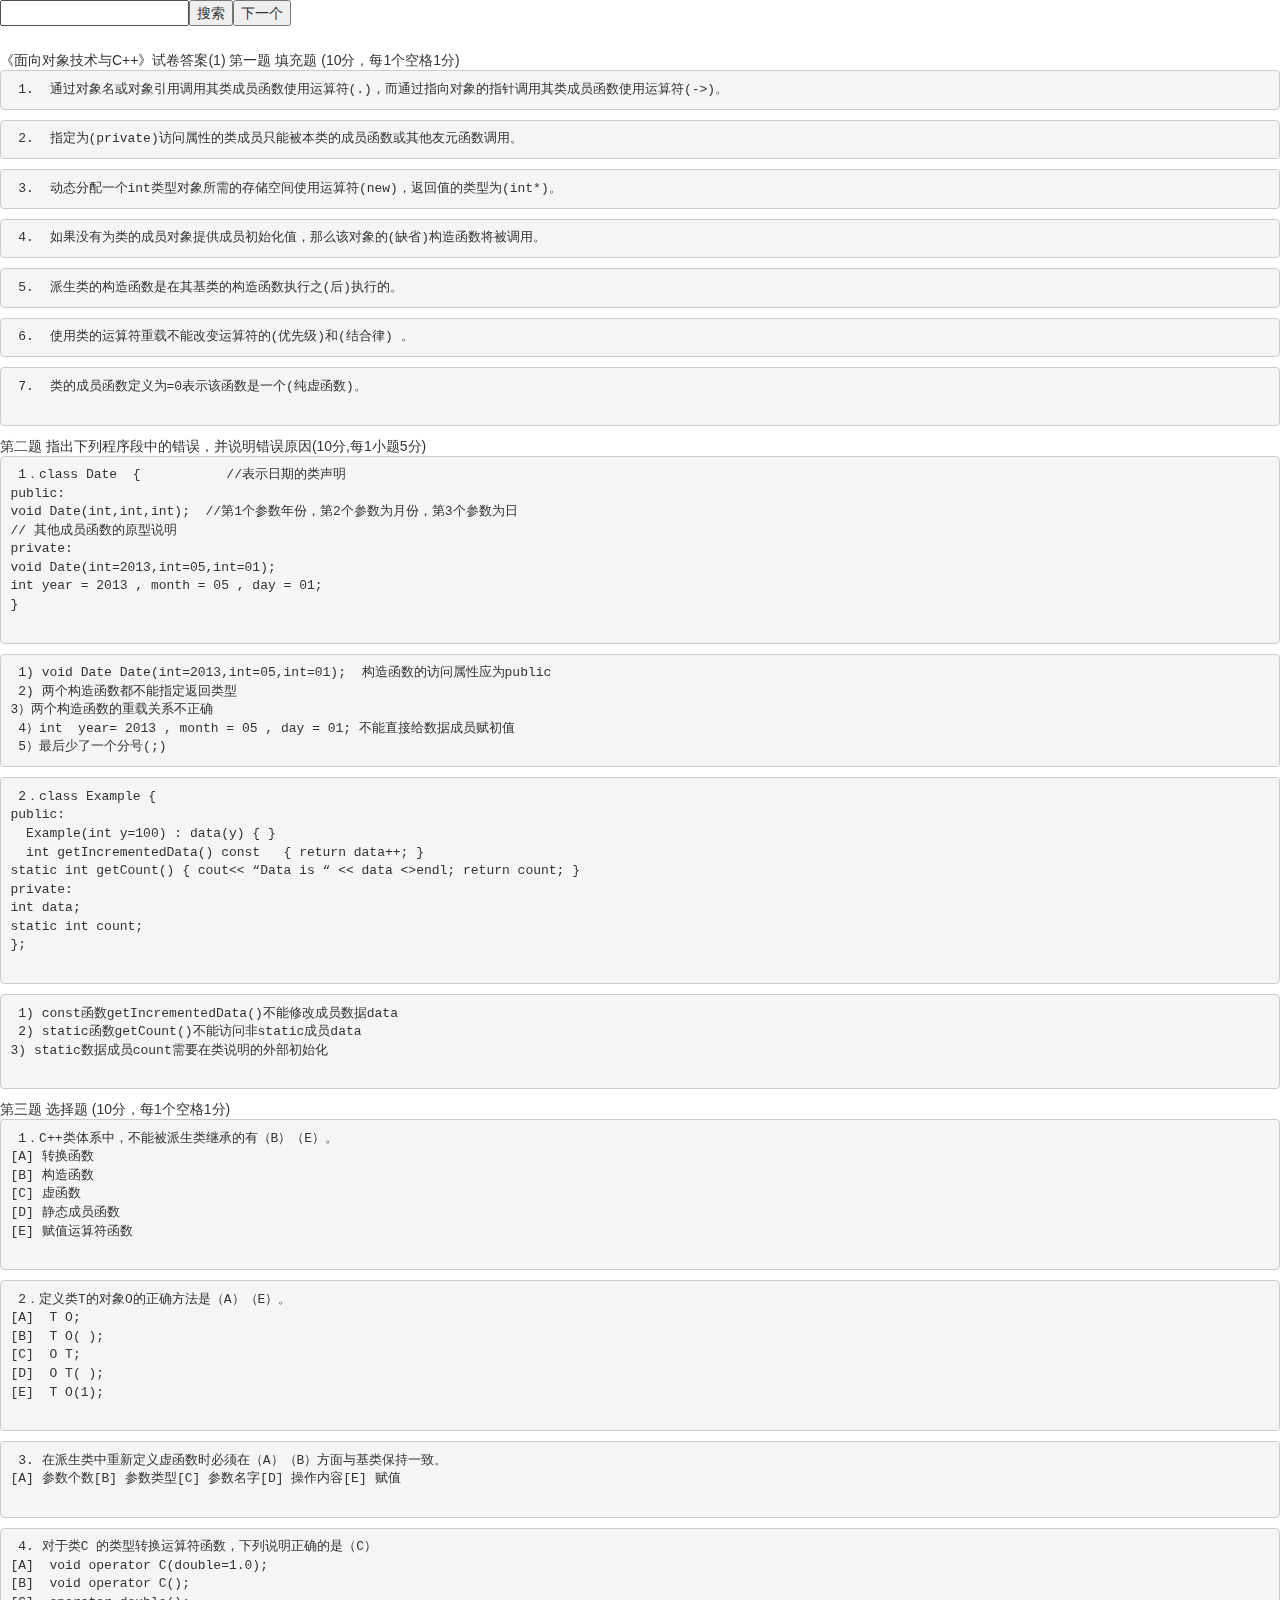
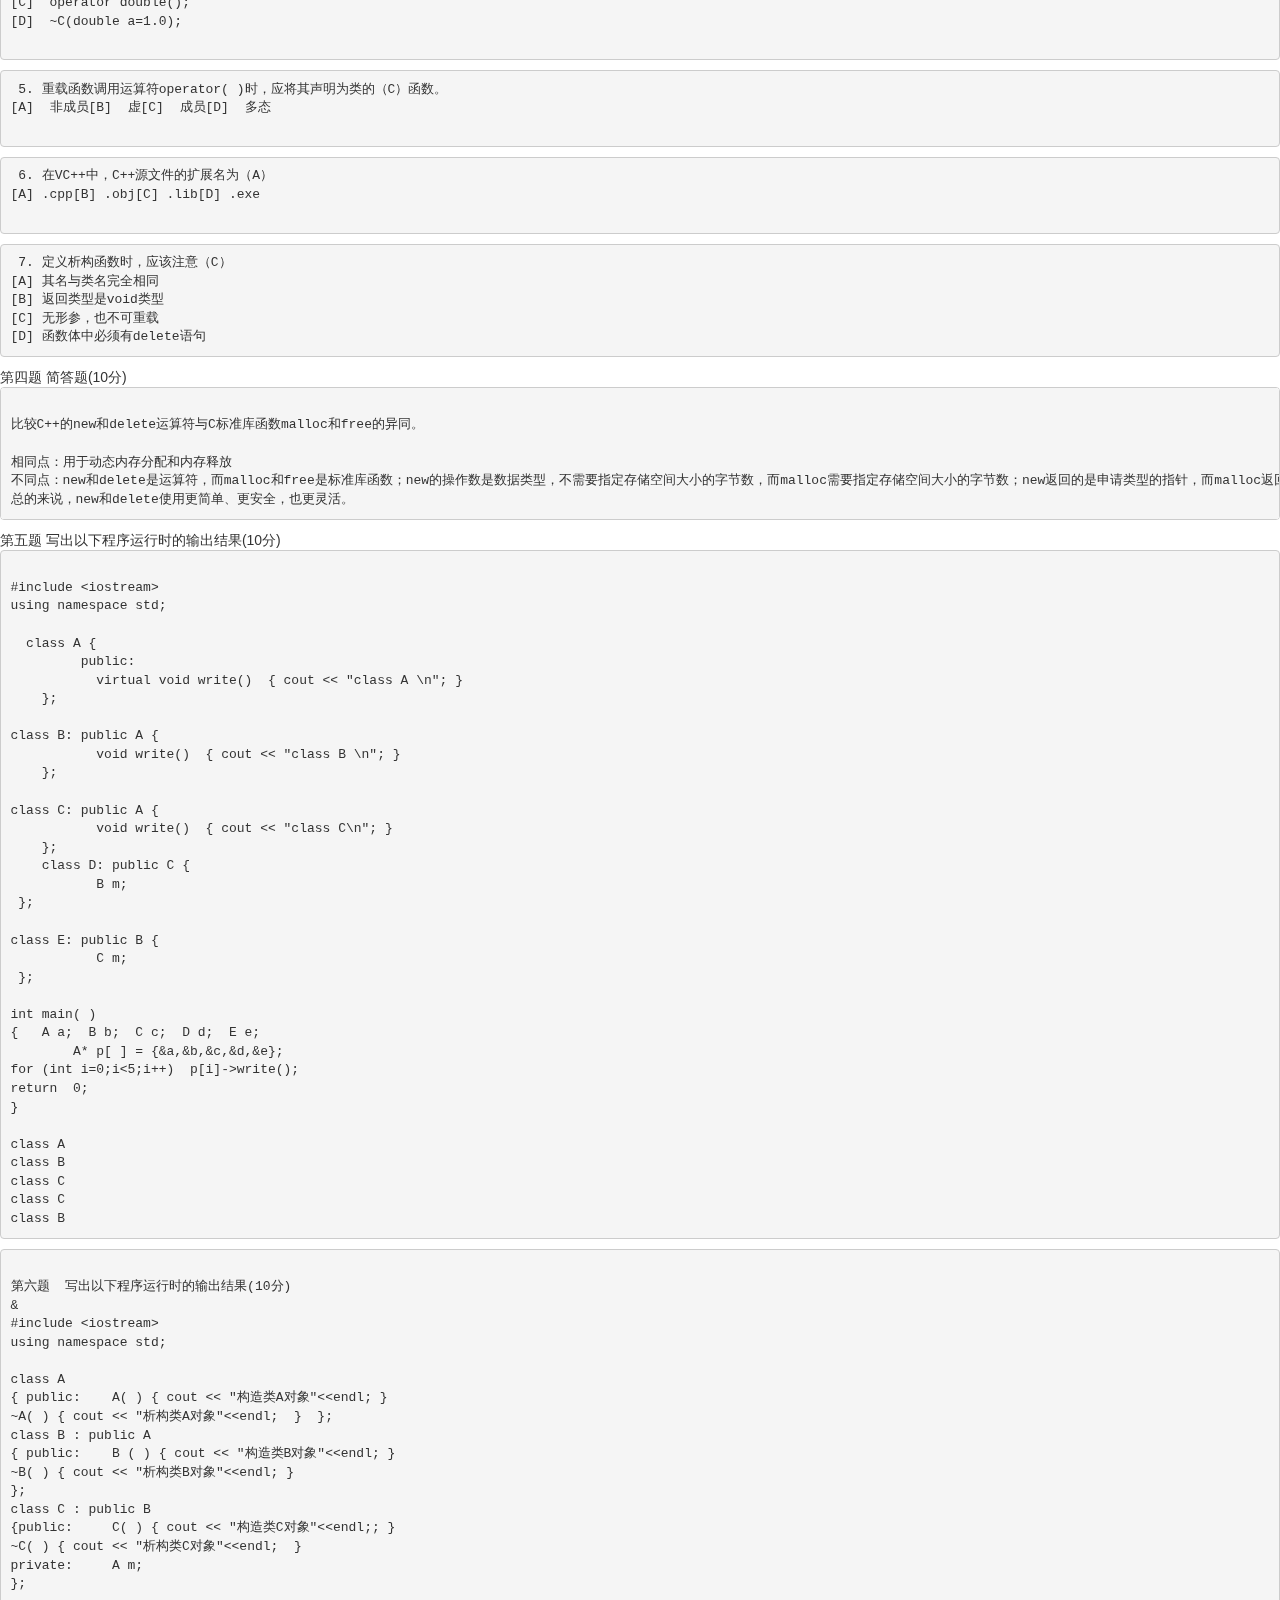
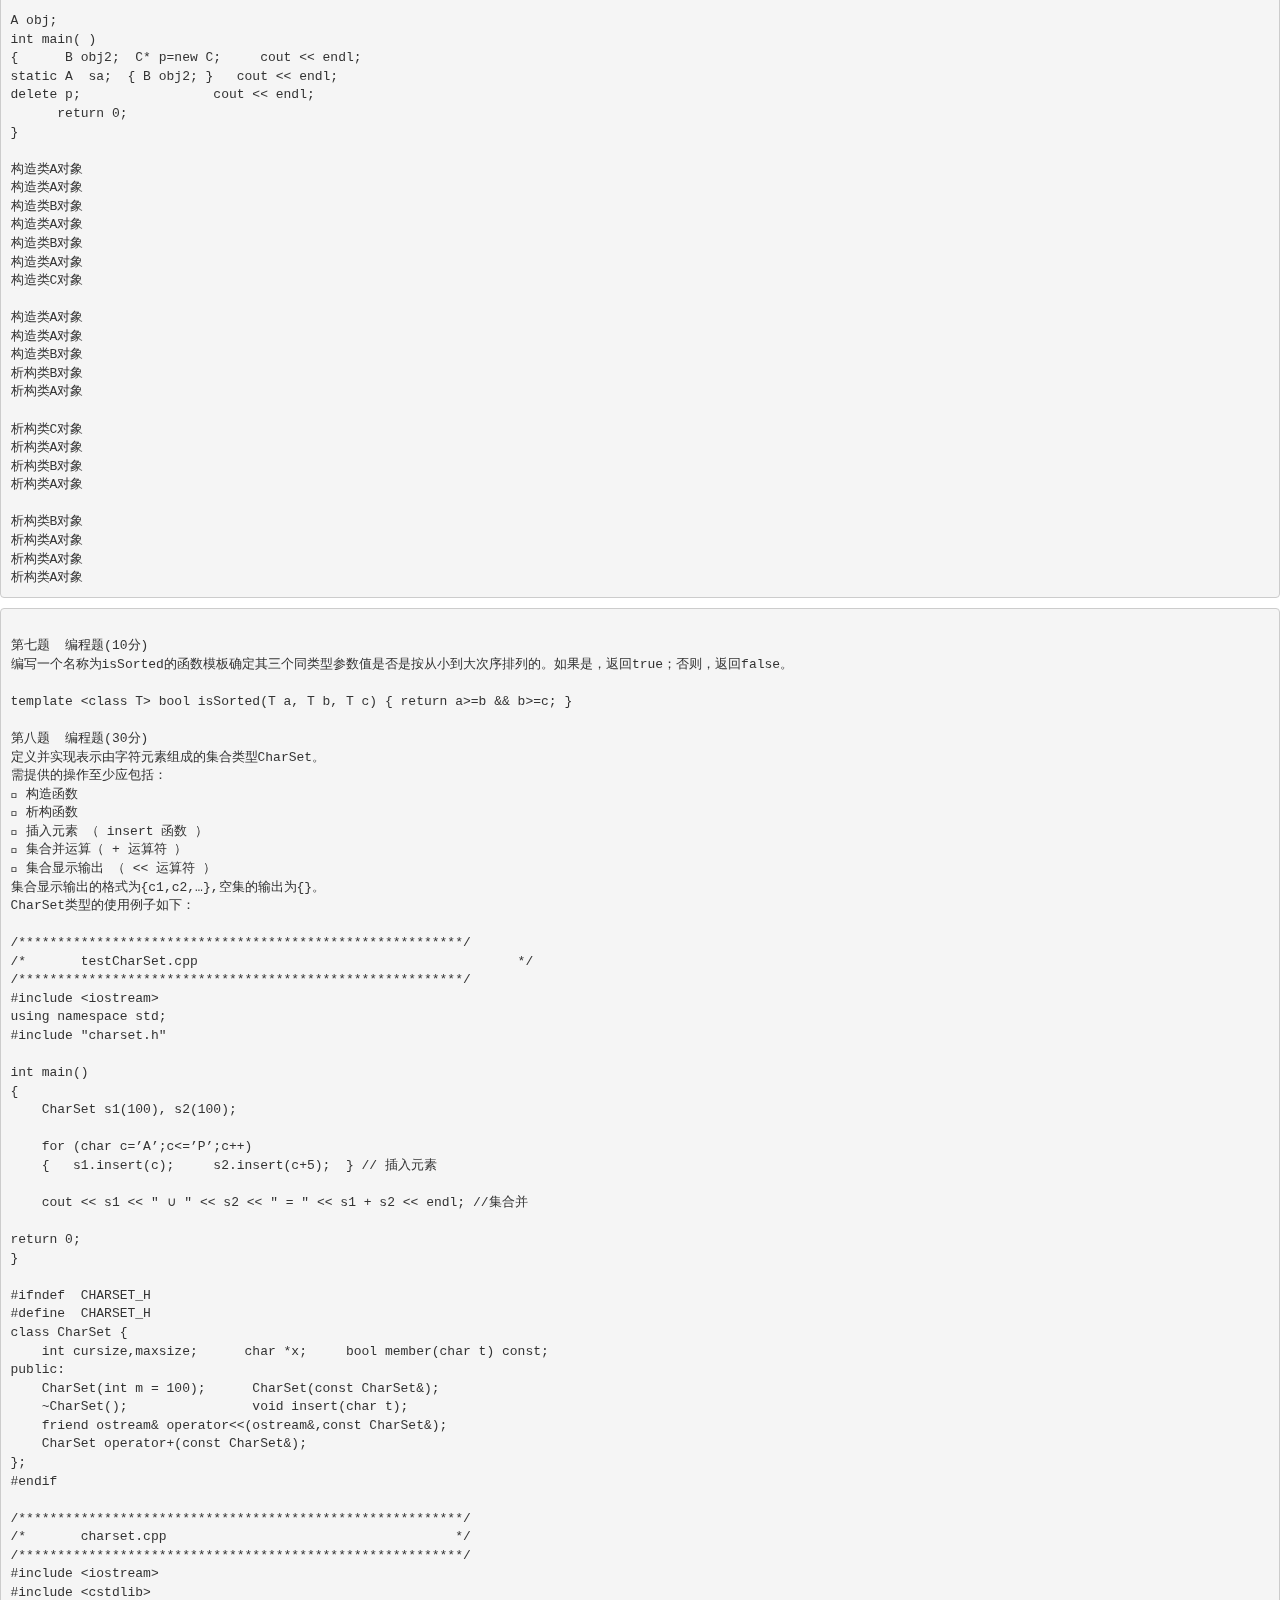
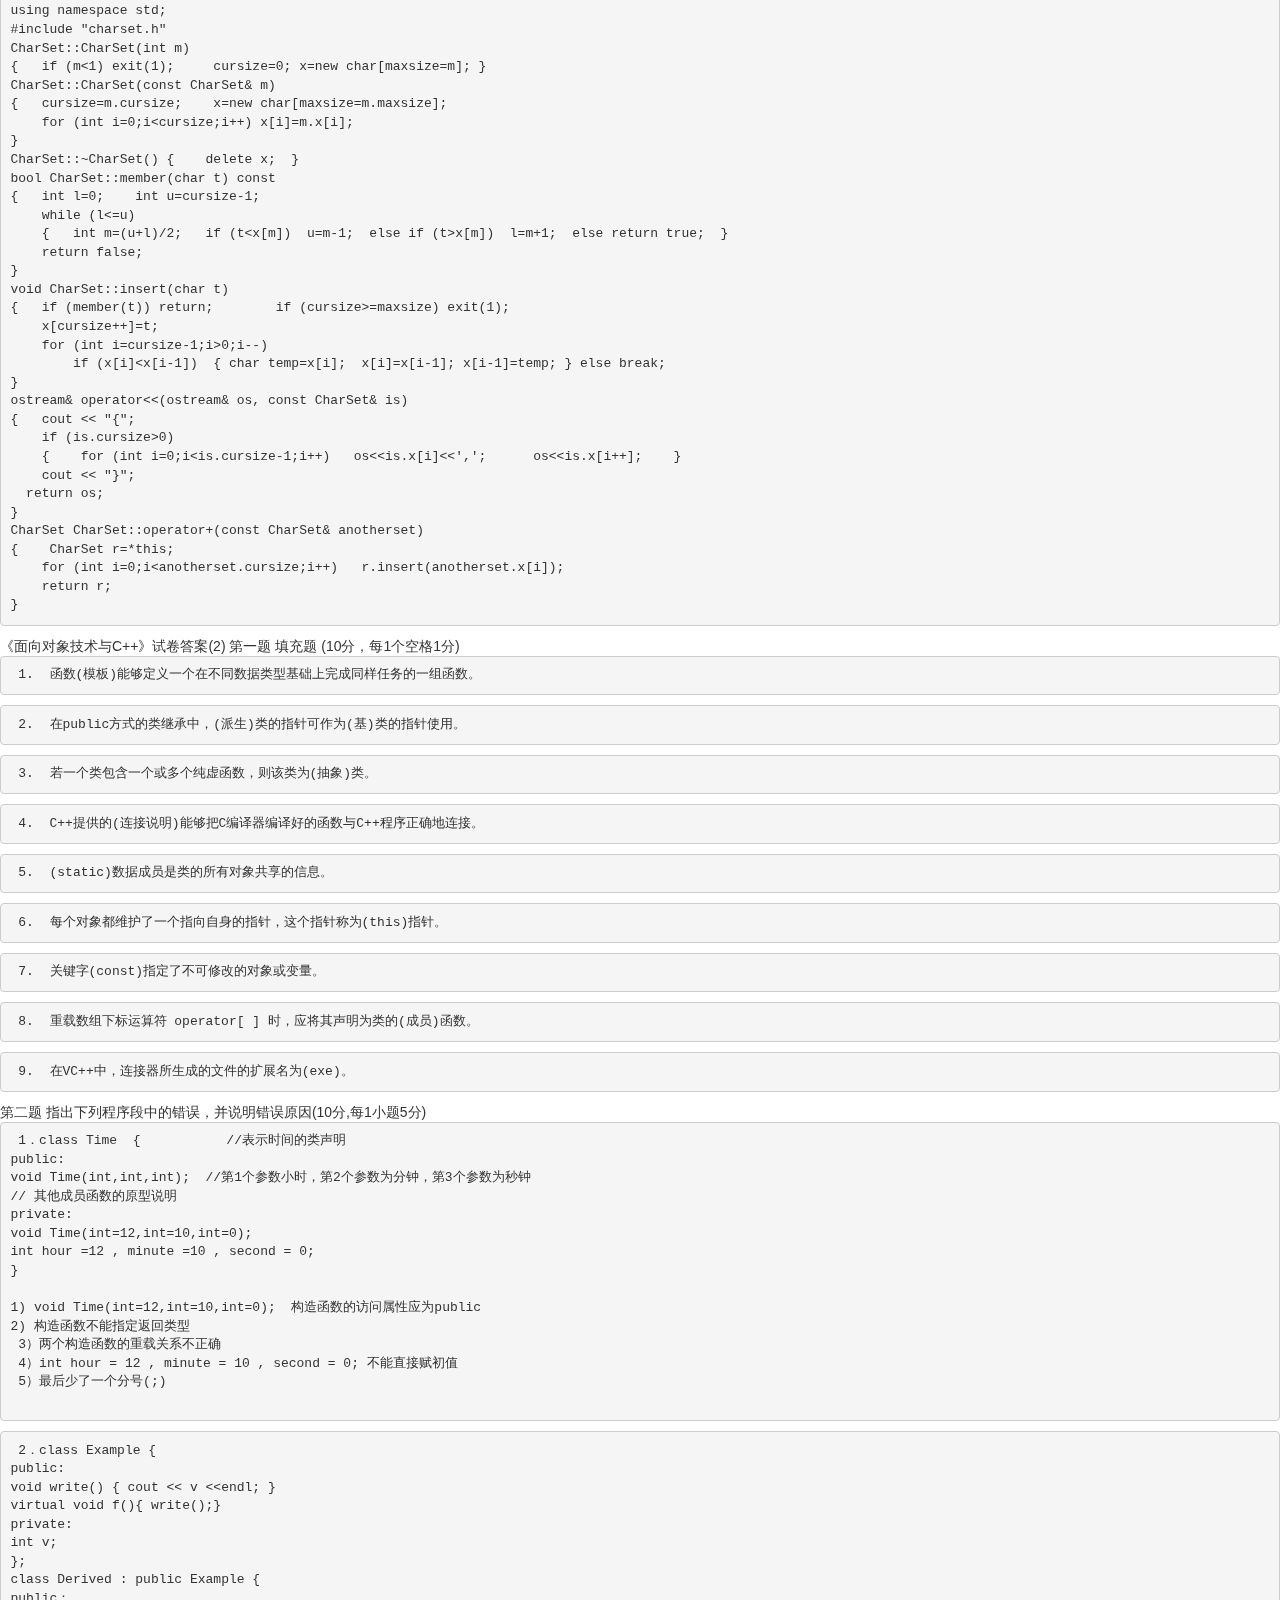
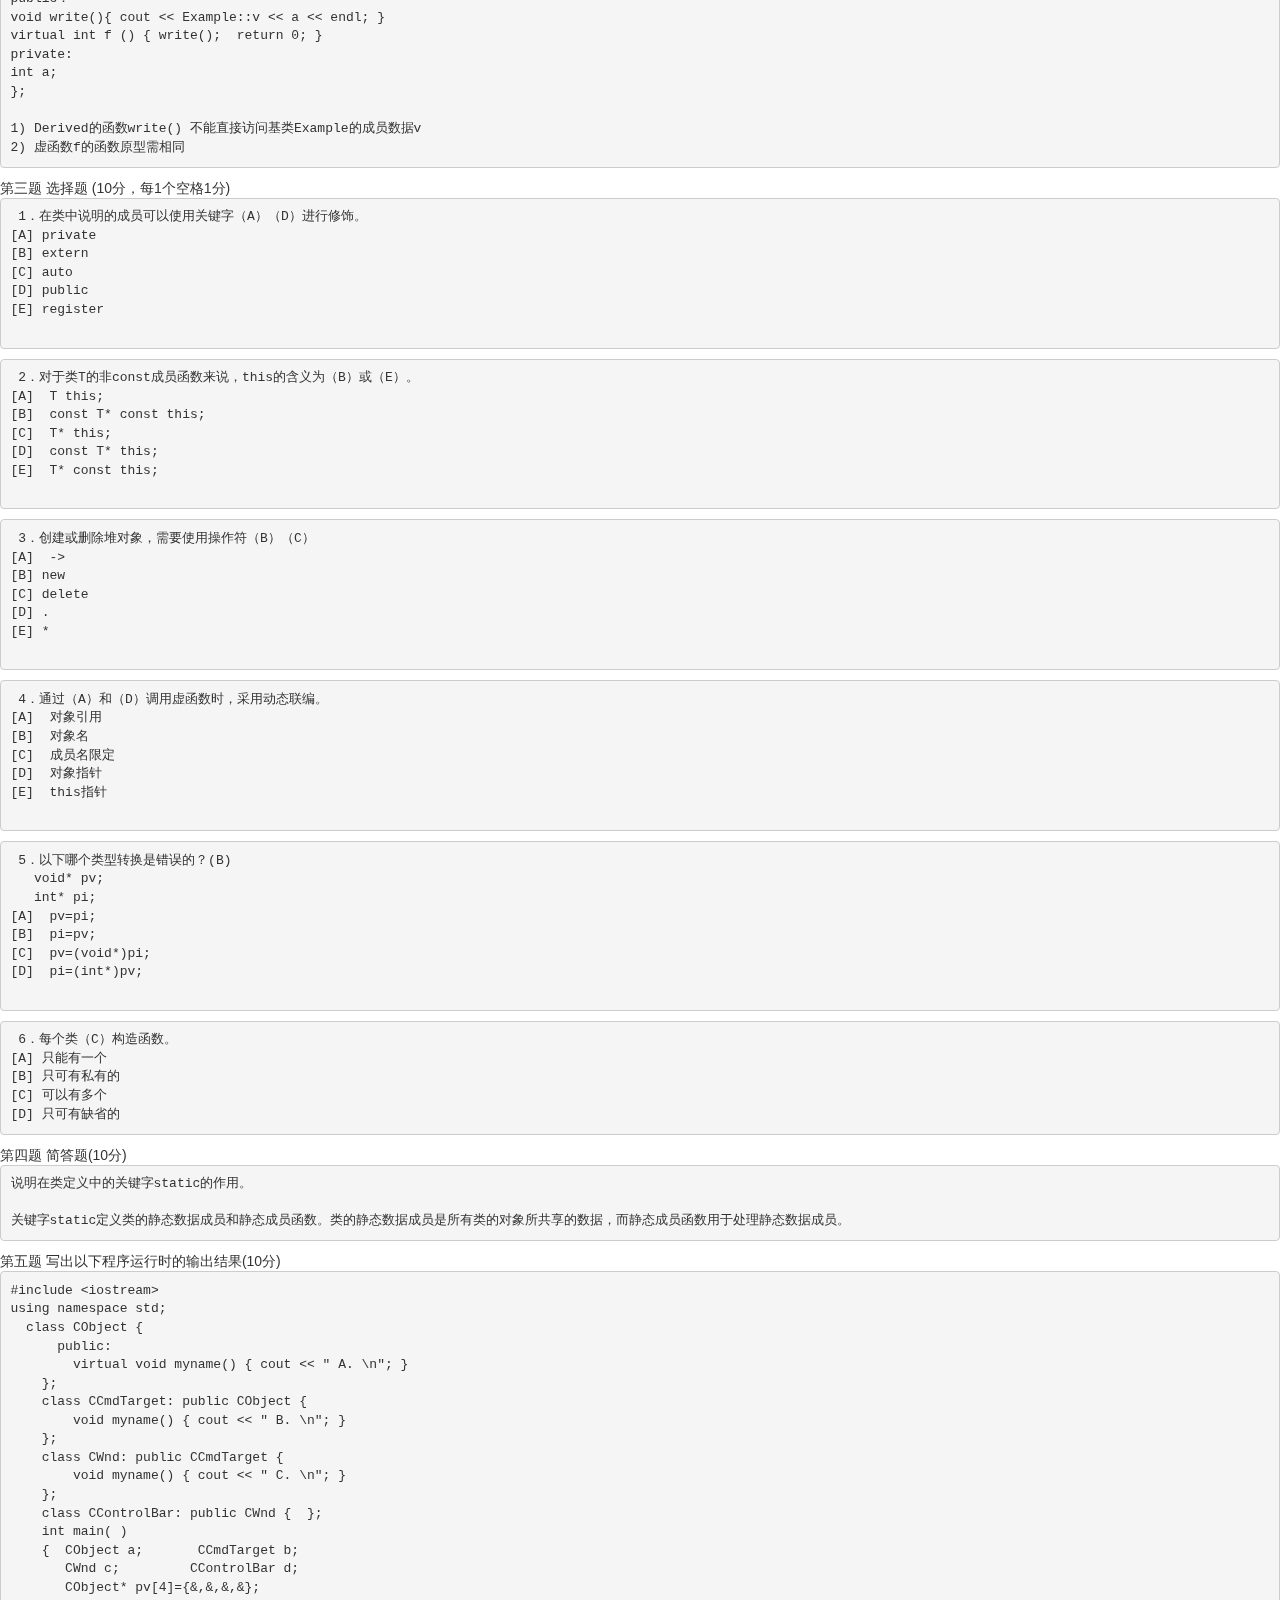
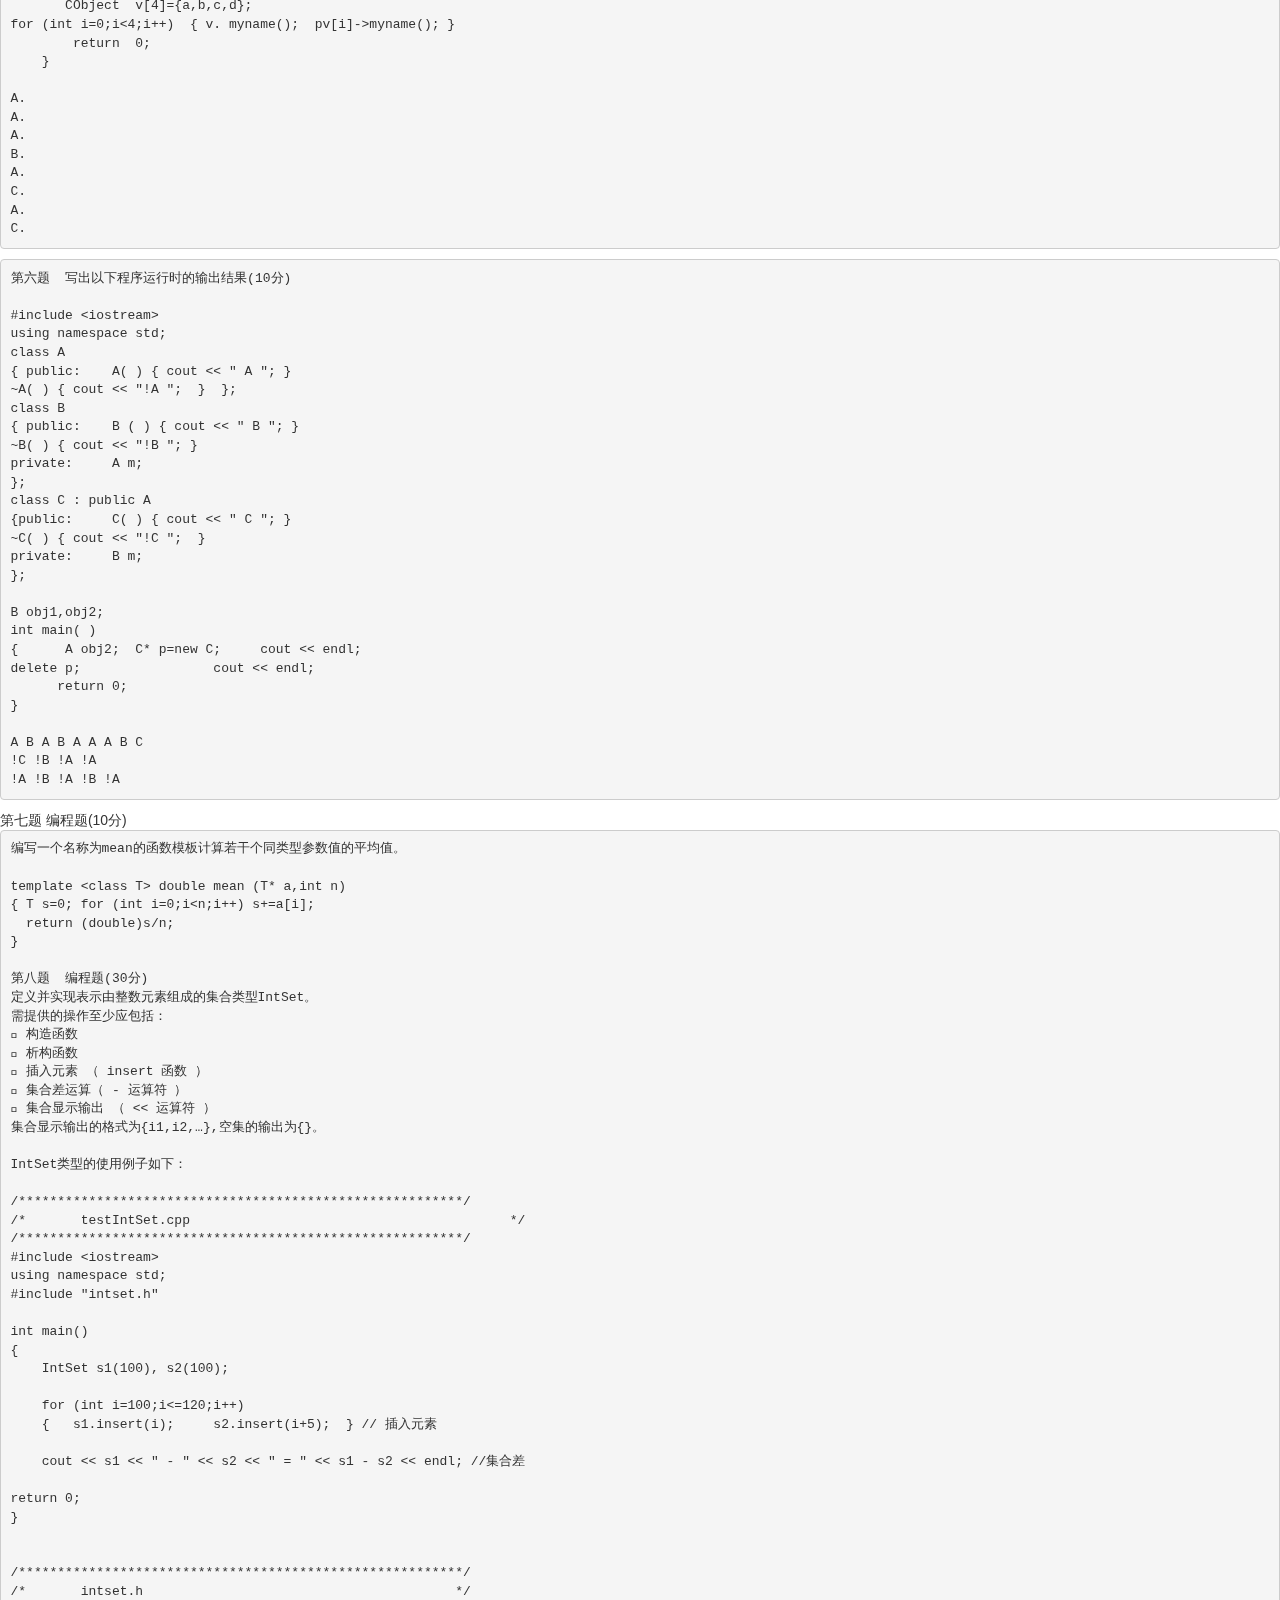
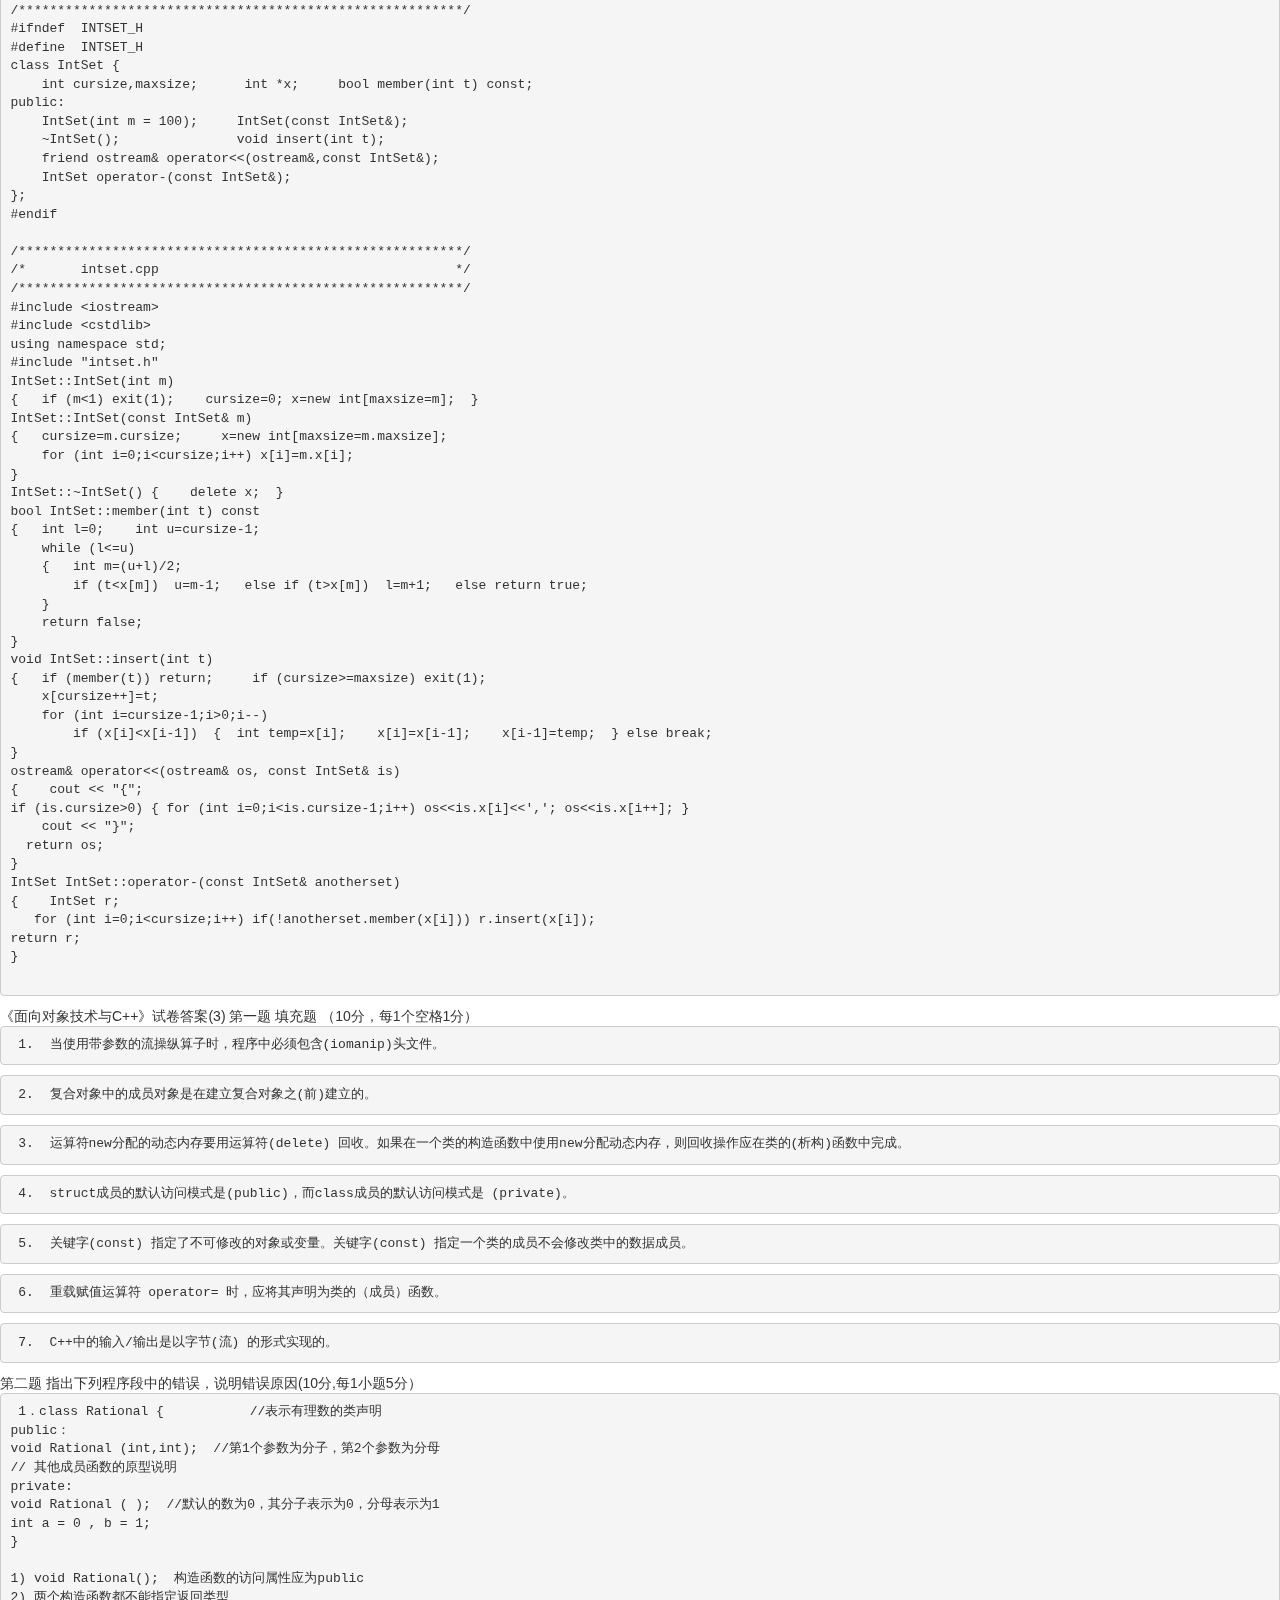
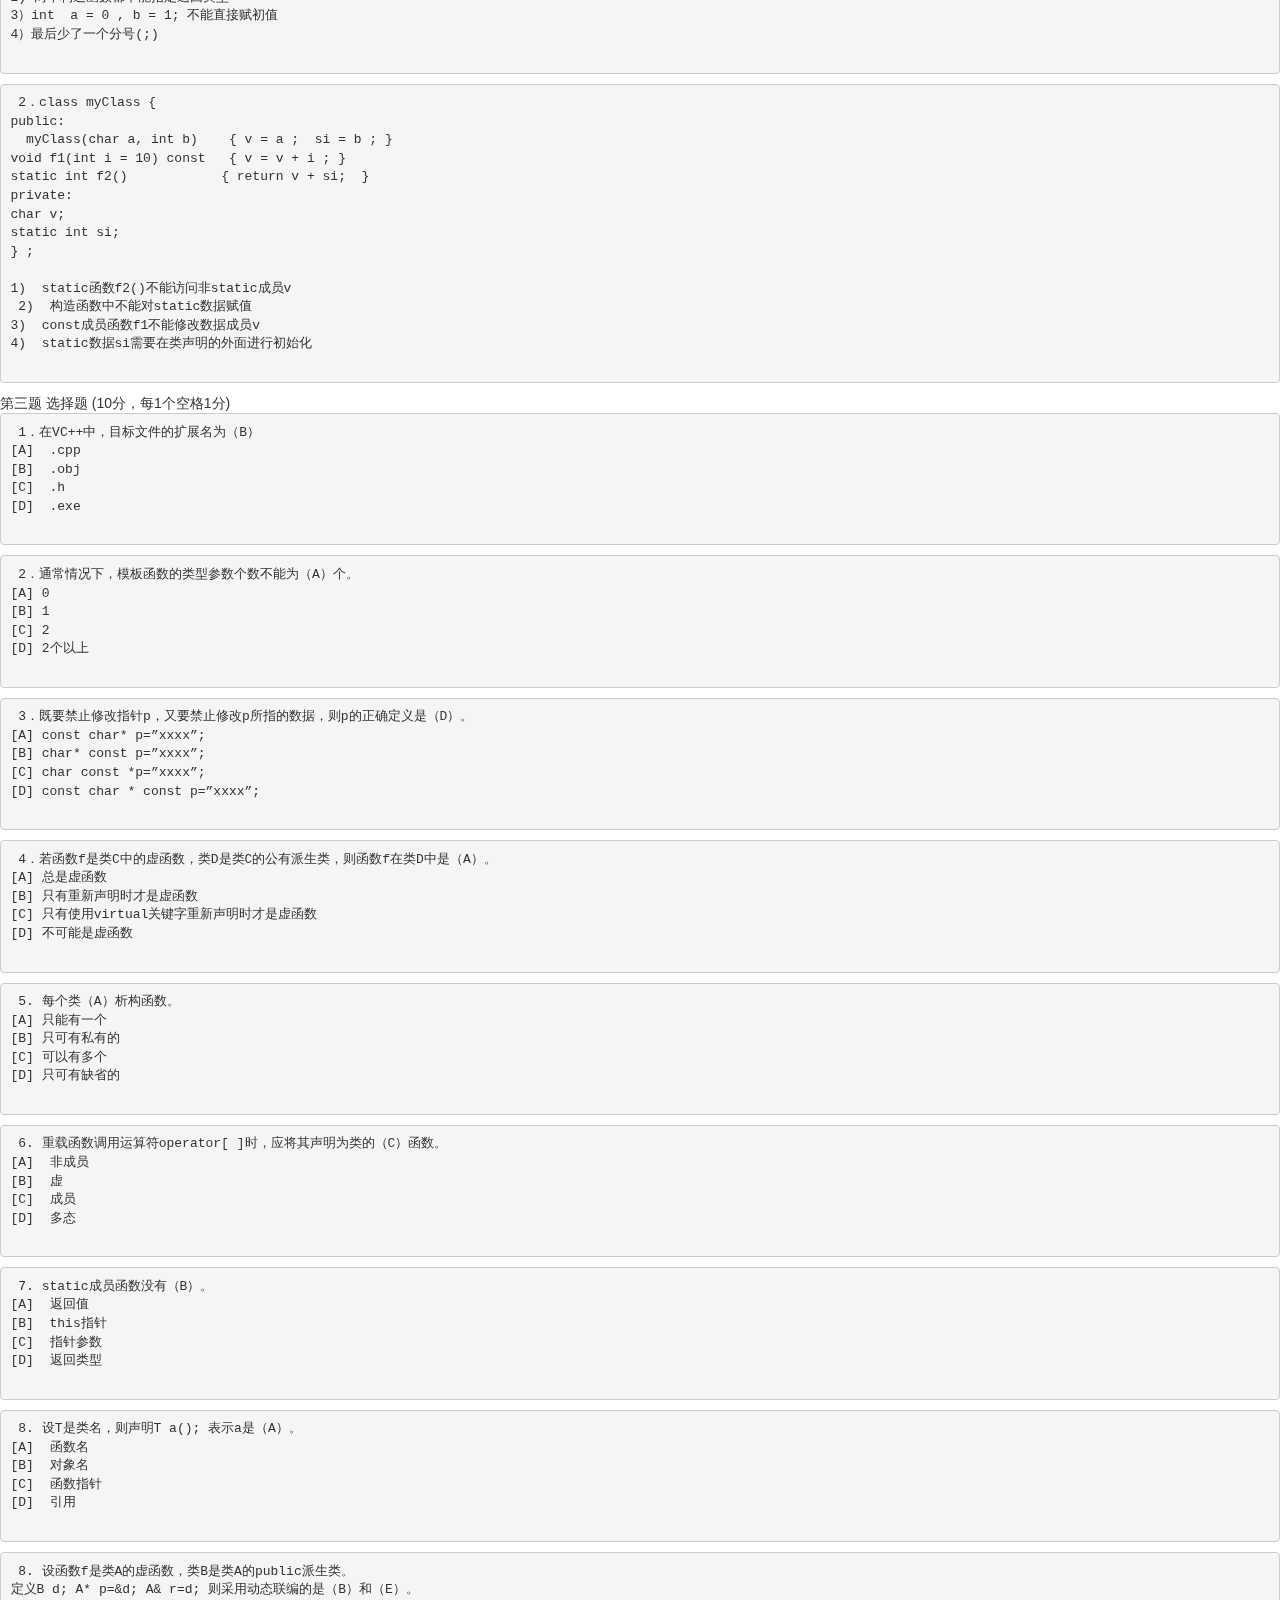
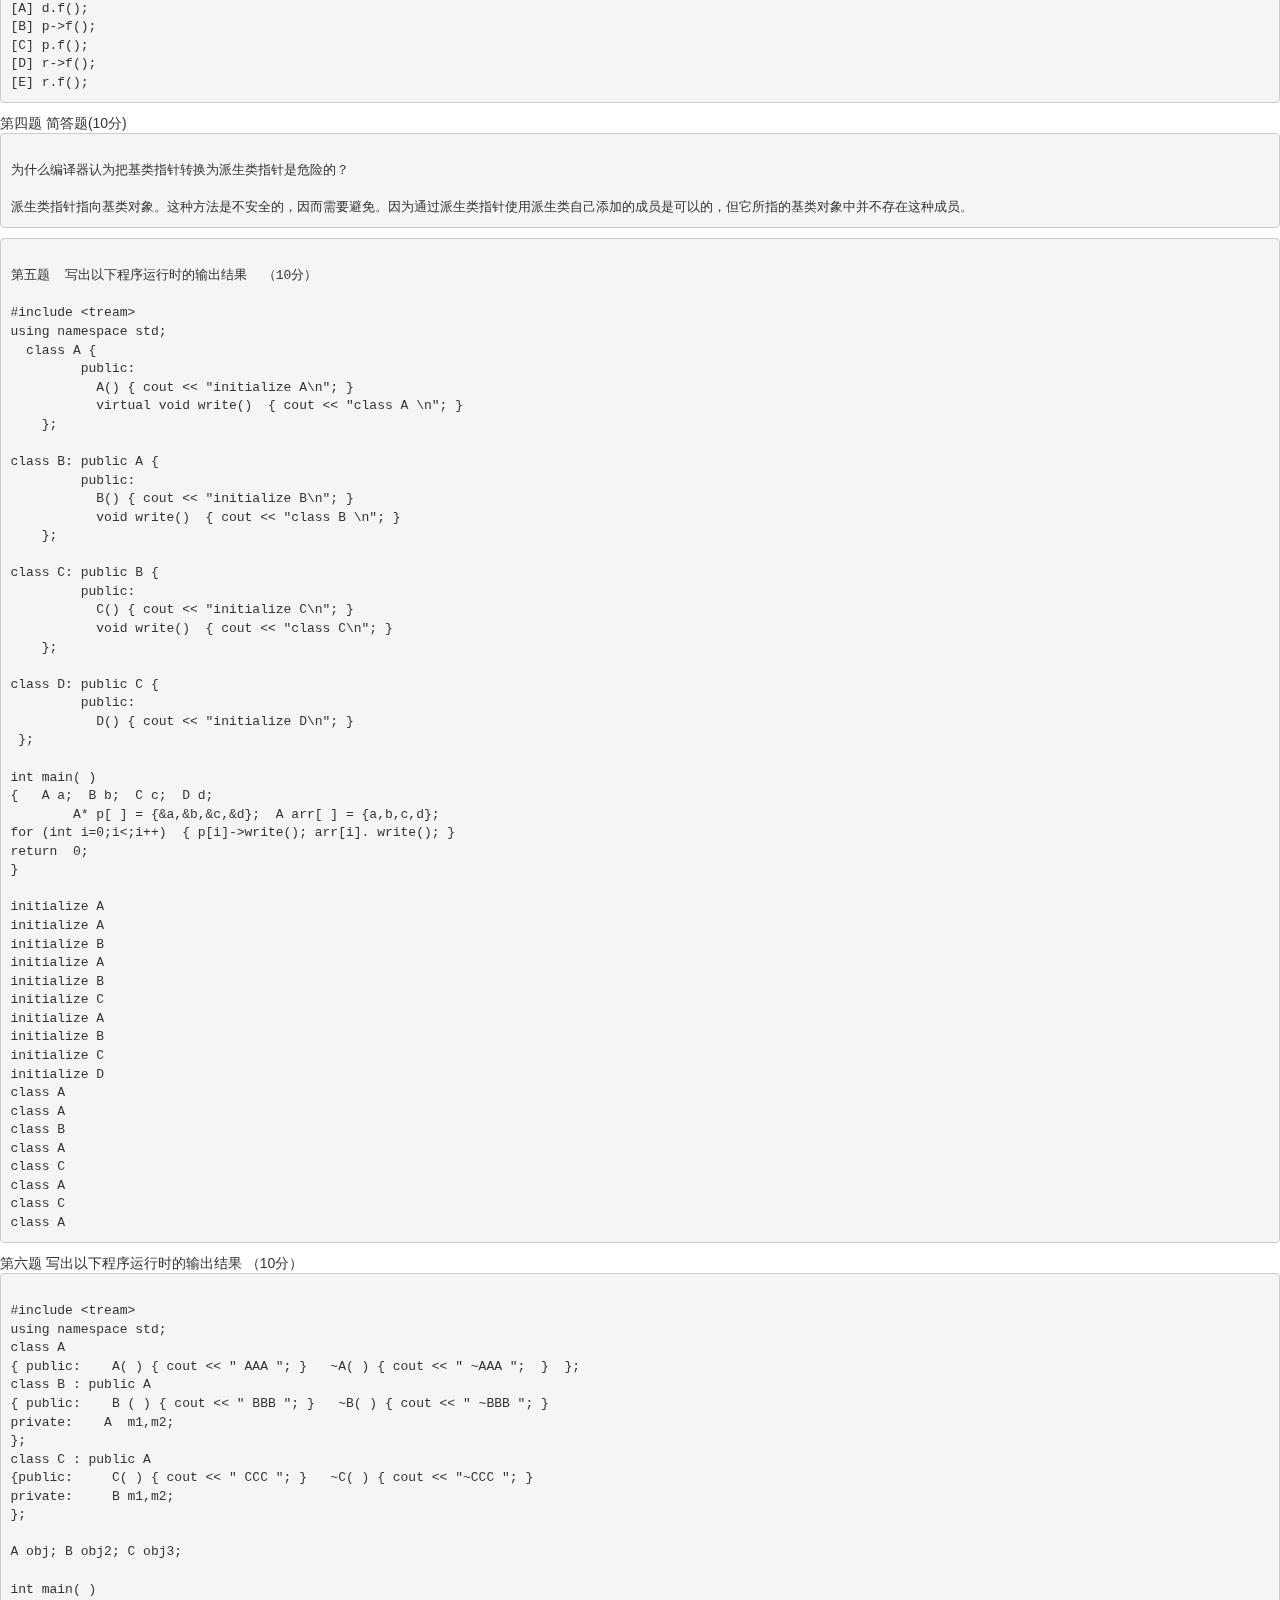
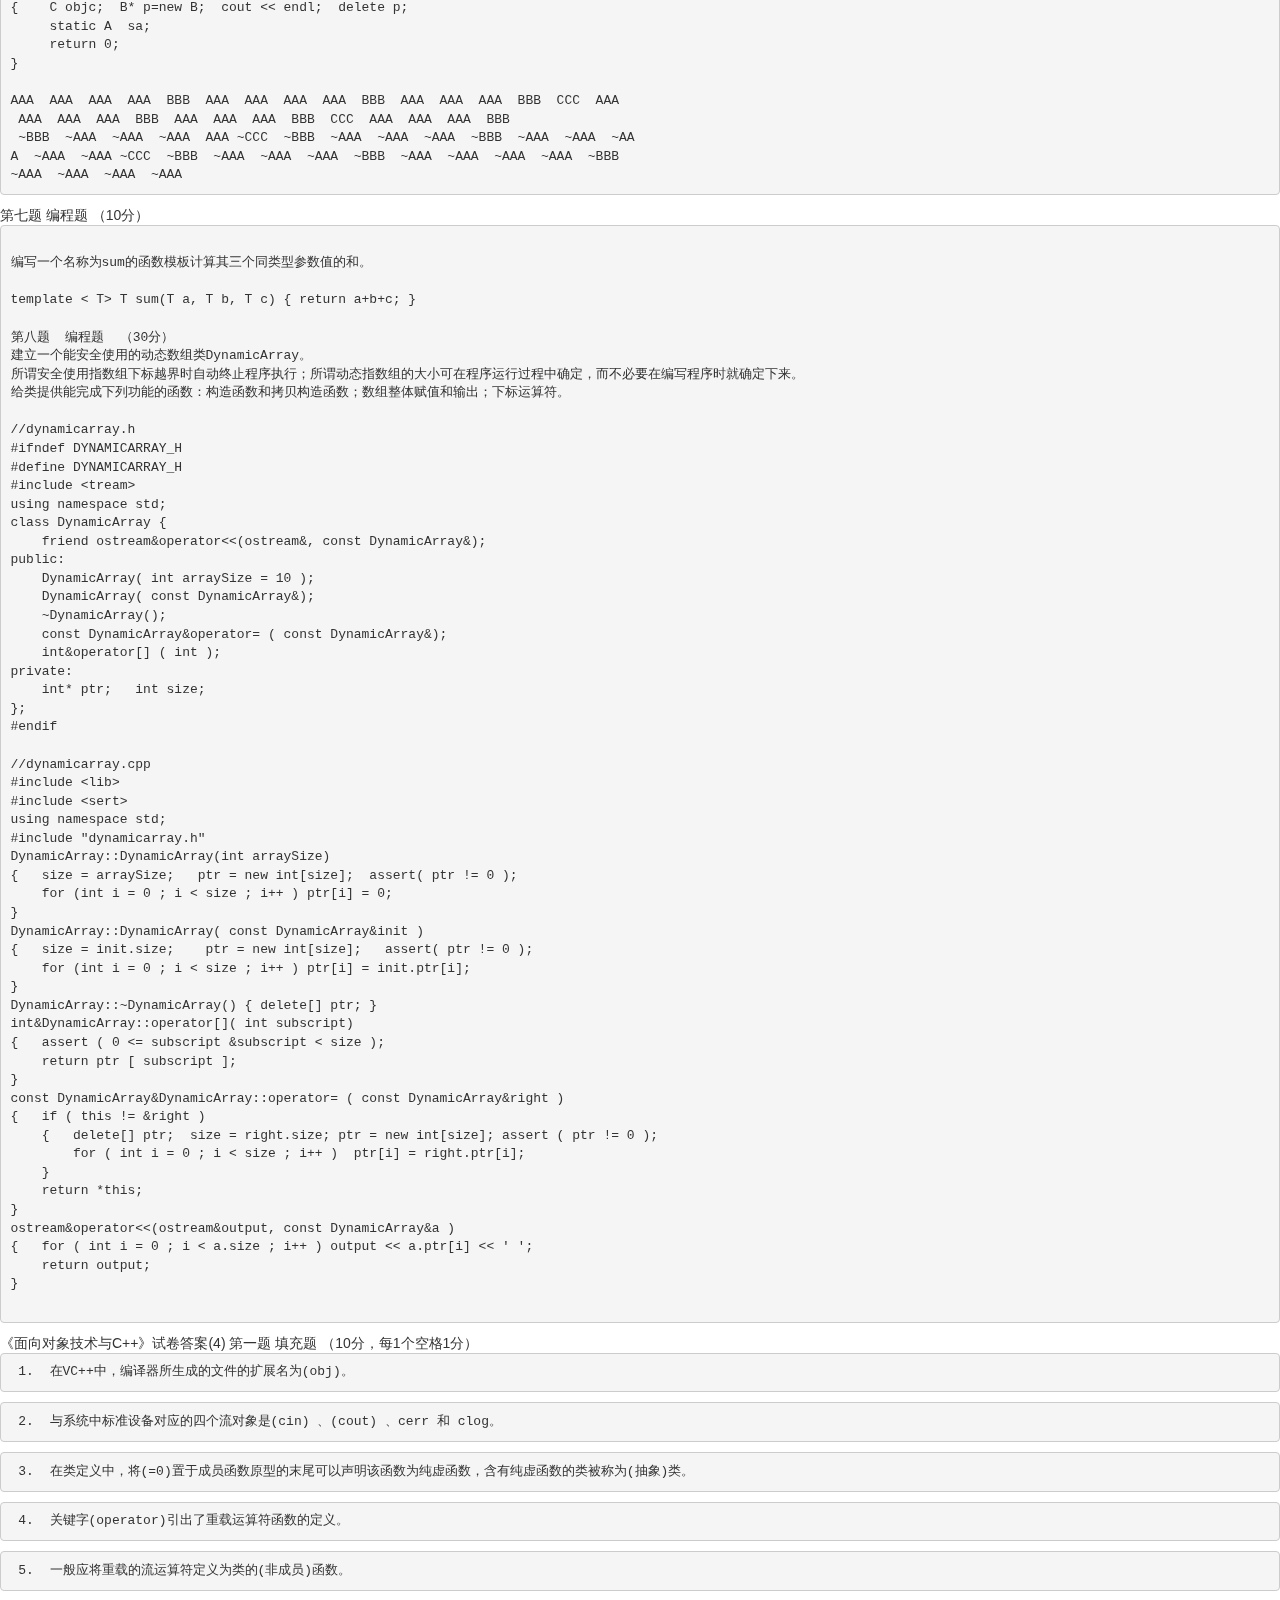
==== 2017_chun/c++.html @ 430d4006 "'2017-chun'" ====
<!DOCTYPE html>
<html>
  <head>
  　<meta name="viewport" content="width=device-width, initial-scale=1">
    <title>C++模拟试卷 </title>
    <script type="text/javascript" src="../static/js/jquery-3.1.0.js"></script>
  <script type="text/javascript" src="../static/js/search.js"></script>
    <link rel="stylesheet" type="text/css" href="../static/bootstrap-3.3.5-dist/css/bootstrap.css"/>
    <link rel="stylesheet" type="text/css" href="../static/css/search.css"/>
  </head>
  <body>
    <div class="search"><input type="text" name="searchText" id="searchText"/><button id="searchBtn">搜索</button><button id="nextBtn">下一个</button></div>
    <div id="contentGroup" class="contentGroup">
      <div class="content">
《面向对象技术与C++》试卷答案(1)  
第一题  填充题 (10分，每1个空格1分)

<pre class="item"> 1.  通过对象名或对象引用调用其类成员函数使用运算符(.)，而通过指向对象的指针调用其类成员函数使用运算符(->)。
</pre>

<pre class="item"> 2.  指定为(private)访问属性的类成员只能被本类的成员函数或其他友元函数调用。
</pre>

<pre class="item"> 3.  动态分配一个int类型对象所需的存储空间使用运算符(new)，返回值的类型为(int*)。
</pre>

<pre class="item"> 4.  如果没有为类的成员对象提供成员初始化值，那么该对象的(缺省)构造函数将被调用。
</pre>

<pre class="item"> 5.  派生类的构造函数是在其基类的构造函数执行之(后)执行的。
</pre>

<pre class="item"> 6.  使用类的运算符重载不能改变运算符的(优先级)和(结合律) 。
</pre>

<pre class="item"> 7.  类的成员函数定义为=0表示该函数是一个(纯虚函数)。

</pre>
第二题  指出下列程序段中的错误，并说明错误原因(10分,每1小题5分)

<pre class="item"> 1．class Date  {           //表示日期的类声明
public:
void Date(int,int,int);  //第1个参数年份，第2个参数为月份，第3个参数为日
// 其他成员函数的原型说明
private:
void Date(int=2013,int=05,int=01);  
int year = 2013 , month = 05 , day = 01;   
}

</pre>

<pre class="item"> 1) void Date Date(int=2013,int=05,int=01);  构造函数的访问属性应为public
 2) 两个构造函数都不能指定返回类型
3）两个构造函数的重载关系不正确
 4）int  year= 2013 , month = 05 , day = 01; 不能直接给数据成员赋初值
 5）最后少了一个分号(;)
</pre>

<pre class="item"> 2．class Example {
public:
  Example(int y=100) : data(y) { }
  int getIncrementedData() const   { return data++; }
static int getCount() { cout<< “Data is “ << data <&gt;endl; return count; }
private:
int data;
static int count;
};

</pre>

<pre class="item"> 1) const函数getIncrementedData()不能修改成员数据data
 2) static函数getCount()不能访问非static成员data
3) static数据成员count需要在类说明的外部初始化

</pre>
第三题  选择题  (10分，每1个空格1分)

<pre class="item"> 1．C++类体系中，不能被派生类继承的有（B）（E）。
[A] 转换函数
[B] 构造函数
[C] 虚函数
[D] 静态成员函数
[E] 赋值运算符函数

</pre>

<pre class="item"> 2．定义类T的对象O的正确方法是（A）（E）。
[A]  T O; 
[B]  T O( ); 
[C]  O T; 
[D]  O T( );
[E]  T O(1); 

</pre>

<pre class="item"> 3. 在派生类中重新定义虚函数时必须在（A）（B）方面与基类保持一致。
[A] 参数个数[B] 参数类型[C] 参数名字[D] 操作内容[E] 赋值

</pre>

<pre class="item"> 4. 对于类C 的类型转换运算符函数，下列说明正确的是（C）
[A]  void operator C(double=1.0);
[B]  void operator C();
[C]  operator double();
[D]  ~C(double a=1.0);

</pre>

<pre class="item"> 5. 重载函数调用运算符operator( )时，应将其声明为类的（C）函数。
[A]  非成员[B]  虚[C]  成员[D]  多态

</pre>

<pre class="item"> 6. 在VC++中，C++源文件的扩展名为（A）
[A] .cpp[B] .obj[C] .lib[D] .exe

</pre>

<pre class="item"> 7. 定义析构函数时，应该注意（C）
[A] 其名与类名完全相同
[B] 返回类型是void类型
[C] 无形参，也不可重载
[D] 函数体中必须有delete语句
</pre>
第四题  简答题(10分)

<pre class="item"> 
比较C++的new和delete运算符与C标准库函数malloc和free的异同。

相同点：用于动态内存分配和内存释放
不同点：new和delete是运算符，而malloc和free是标准库函数；new的操作数是数据类型，不需要指定存储空间大小的字节数，而malloc需要指定存储空间大小的字节数；new返回的是申请类型的指针，而malloc返回的是void*，需要通过强制类型转换把指针转换成申请类型的指针。
总的来说，new和delete使用更简单、更安全，也更灵活。
</pre>
第五题  写出以下程序运行时的输出结果(10分)
<pre class="item"> 
#include &lt;iostream>
using namespace std;

  class A {
         public:
           virtual void write()  { cout << "class A \n"; }
    };
    
class B: public A {
           void write()  { cout << "class B \n"; }
    };
    
class C: public A {
           void write()  { cout << "class C\n"; }
    };
    class D: public C { 
           B m;
 };

class E: public B { 
           C m;
 };

int main( )
{   A a;  B b;  C c;  D d;  E e;
        A* p[ ] = {&amp;a,&amp;b,&amp;c,&amp;d,&amp;e}; 
for (int i=0;i&lt;5;i++)  p[i]->write(); 
return  0;
}

class A
class B
class C
class C
class B
</pre>
<pre class="item"> 
第六题  写出以下程序运行时的输出结果(10分)
&amp;
#include &lt;iostream>
using namespace std;

class A                             
{ public:    A( ) { cout << "构造类A对象"<&lt;endl; }   
~A( ) { cout << "析构类A对象"<&lt;endl;  }  }; 
class B : public A
{ public:    B ( ) { cout << "构造类B对象"<&lt;endl; } 
~B( ) { cout << "析构类B对象"<&lt;endl; } 
};
class C : public B
{public:     C( ) { cout << "构造类C对象"<&lt;endl;; }   
~C( ) { cout <&lt; "析构类C对象"<&lt;endl;  }
private:     A m; 
};

A obj; 
int main( ) 
{      B obj2;  C* p=new C;     cout << endl;  
static A  sa;  { B obj2; }   cout << endl;
delete p;                 cout << endl;
      return 0; 
}

构造类A对象
构造类A对象
构造类B对象
构造类A对象
构造类B对象
构造类A对象
构造类C对象

构造类A对象
构造类A对象
构造类B对象
析构类B对象
析构类A对象

析构类C对象
析构类A对象
析构类B对象
析构类A对象

析构类B对象
析构类A对象
析构类A对象
析构类A对象
</pre>
<pre class="item"> 
第七题  编程题(10分)
编写一个名称为isSorted的函数模板确定其三个同类型参数值是否是按从小到大次序排列的。如果是，返回true；否则，返回false。

template &lt;class T> bool isSorted(T a, T b, T c) { return a>=b &amp;&amp; b>=c; }

第八题  编程题(30分)
定义并实现表示由字符元素组成的集合类型CharSet。
需提供的操作至少应包括：
 构造函数
 析构函数
 插入元素 （ insert 函数 ）
 集合并运算（ + 运算符 ）
 集合显示输出 （ << 运算符 ）
集合显示输出的格式为{c1,c2,…},空集的输出为{}。
CharSet类型的使用例子如下：

/*********************************************************/
/*       testCharSet.cpp                                         */
/*********************************************************/
#include &lt;iostream>
using namespace std;
#include "charset.h"

int main()
{   
    CharSet s1(100), s2(100);

    for (char c=’A’;c<=’P’;c++)
    {   s1.insert(c);     s2.insert(c+5);  } // 插入元素

    cout << s1 << " ∪ " << s2 << " = " << s1 + s2 << endl; //集合并

return 0;
}

#ifndef  CHARSET_H
#define  CHARSET_H
class CharSet {
    int cursize,maxsize;      char *x;     bool member(char t) const; 
public:
    CharSet(int m = 100);      CharSet(const CharSet&amp;);
    ~CharSet();                void insert(char t);
    friend ostream&amp; operator<<(ostream&amp;,const CharSet&amp;);
    CharSet operator+(const CharSet&amp;);
};
#endif

/*********************************************************/
/*       charset.cpp                                     */
/*********************************************************/
#include &lt;iostream>
#include &lt;cstdlib>
using namespace std;
#include "charset.h"
CharSet::CharSet(int m)
{   if (m&lt;1) exit(1);     cursize=0; x=new char[maxsize=m]; }
CharSet::CharSet(const CharSet&amp; m)
{   cursize=m.cursize;    x=new char[maxsize=m.maxsize];
    for (int i=0;i&lt;cursize;i++) x[i]=m.x[i];
}
CharSet::~CharSet() {    delete x;  }
bool CharSet::member(char t) const
{   int l=0;    int u=cursize-1;
    while (l<=u)
    {   int m=(u+l)/2;   if (t&lt;x[m])  u=m-1;  else if (t>x[m])  l=m+1;  else return true;  }
    return false;
}
void CharSet::insert(char t)
{   if (member(t)) return;        if (cursize>=maxsize) exit(1);
    x[cursize++]=t;
    for (int i=cursize-1;i>0;i--)
        if (x[i]&lt;x[i-1])  { char temp=x[i];  x[i]=x[i-1]; x[i-1]=temp; } else break;
}
ostream&amp; operator<<(ostream&amp; os, const CharSet&amp; is)
{   cout << "{";
    if (is.cursize>0)
    {    for (int i=0;i&lt;is.cursize-1;i++)   os<&lt;is.x[i]<<',';      os<&lt;is.x[i++];    }
    cout << "}";
  return os;
}
CharSet CharSet::operator+(const CharSet&amp; anotherset)
{    CharSet r=*this;
    for (int i=0;i&lt;anotherset.cursize;i++)   r.insert(anotherset.x[i]);
    return r;
}
</pre>

    </div>
    <div class="content">
《面向对象技术与C++》试卷答案(2)  
第一题  填充题 (10分，每1个空格1分)

<pre class="item"> 1.  函数(模板)能够定义一个在不同数据类型基础上完成同样任务的一组函数。
</pre>

<pre class="item"> 2.  在public方式的类继承中，(派生)类的指针可作为(基)类的指针使用。
</pre>

<pre class="item"> 3.  若一个类包含一个或多个纯虚函数，则该类为(抽象)类。
</pre>

<pre class="item"> 4.  C++提供的(连接说明)能够把C编译器编译好的函数与C++程序正确地连接。
</pre>

<pre class="item"> 5.  (static)数据成员是类的所有对象共享的信息。
</pre>

<pre class="item"> 6.  每个对象都维护了一个指向自身的指针，这个指针称为(this)指针。
</pre>

<pre class="item"> 7.  关键字(const)指定了不可修改的对象或变量。
</pre>

<pre class="item"> 8.  重载数组下标运算符 operator[ ] 时，应将其声明为类的(成员)函数。
</pre>

<pre class="item"> 9.  在VC++中，连接器所生成的文件的扩展名为(exe)。
</pre>

第二题  指出下列程序段中的错误，并说明错误原因(10分,每1小题5分)

<pre class="item"> 1．class Time  {           //表示时间的类声明
public:
void Time(int,int,int);  //第1个参数小时，第2个参数为分钟，第3个参数为秒钟
// 其他成员函数的原型说明
private:
void Time(int=12,int=10,int=0);  
int hour =12 , minute =10 , second = 0;   
}

1) void Time(int=12,int=10,int=0);  构造函数的访问属性应为public
2) 构造函数不能指定返回类型
 3）两个构造函数的重载关系不正确
 4）int hour = 12 , minute = 10 , second = 0; 不能直接赋初值
 5）最后少了一个分号(;)

</pre>

<pre class="item"> 2．class Example {
public:
void write() { cout << v <&lt;endl; }
virtual void f(){ write();}
private:
int v;
};
class Derived : public Example {
public：
void write(){ cout << Example::v << a << endl; }
virtual int f () { write();  return 0; }
private:
int a;
};

1) Derived的函数write() 不能直接访问基类Example的成员数据v
2) 虚函数f的函数原型需相同
</pre>

第三题  选择题  (10分，每1个空格1分)

<pre class="item"> 1．在类中说明的成员可以使用关键字（A）（D）进行修饰。
[A] private
[B] extern
[C] auto
[D] public
[E] register

</pre>

<pre class="item"> 2．对于类T的非const成员函数来说，this的含义为（B）或（E）。
[A]  T this; 
[B]  const T* const this; 
[C]  T* this; 
[D]  const T* this;
[E]  T* const this;

</pre>

<pre class="item"> 3．创建或删除堆对象，需要使用操作符（B）（C）
[A]  ->
[B] new
[C] delete
[D] .
[E] *

</pre>

<pre class="item"> 4．通过（A）和（D）调用虚函数时，采用动态联编。
[A]  对象引用
[B]  对象名
[C]  成员名限定
[D]  对象指针
[E]  this指针

</pre>

<pre class="item"> 5．以下哪个类型转换是错误的？(B)
   void* pv;
   int* pi;   
[A]  pv=pi;   
[B]  pi=pv;   
[C]  pv=(void*)pi;   
[D]  pi=(int*)pv;

</pre>

<pre class="item"> 6．每个类（C）构造函数。
[A] 只能有一个
[B] 只可有私有的
[C] 可以有多个
[D] 只可有缺省的
</pre>
第四题  简答题(10分)
<pre class="item">
说明在类定义中的关键字static的作用。

关键字static定义类的静态数据成员和静态成员函数。类的静态数据成员是所有类的对象所共享的数据，而静态成员函数用于处理静态数据成员。
</pre>
第五题  写出以下程序运行时的输出结果(10分)
<pre class="item">
#include &lt;iostream>
using namespace std;
  class CObject {
      public:
        virtual void myname() { cout << " A. \n"; }
    };
    class CCmdTarget: public CObject {
        void myname() { cout << " B. \n"; }
    };
    class CWnd: public CCmdTarget {
        void myname() { cout << " C. \n"; }
    };
    class CControlBar: public CWnd {  };
    int main( )
    {  CObject a;       CCmdTarget b;            
       CWnd c;         CControlBar d;
       CObject* pv[4]={&amp;,&amp;,&amp;,&amp;};
       CObject  v[4]={a,b,c,d};
for (int i=0;i&lt;4;i++)  { v. myname();  pv[i]->myname(); }
        return  0;
    }

A.
A.
A.
B.
A.
C.
A.
C.
</pre>
<pre class="item">
第六题  写出以下程序运行时的输出结果(10分)

#include &lt;iostream>
using namespace std;
class A                             
{ public:    A( ) { cout << " A "; }   
~A( ) { cout << "!A ";  }  }; 
class B 
{ public:    B ( ) { cout << " B "; } 
~B( ) { cout << "!B "; } 
private:     A m; 
};
class C : public A
{public:     C( ) { cout << " C "; }   
~C( ) { cout << "!C ";  }
private:     B m; 
};

B obj1,obj2; 
int main( ) 
{      A obj2;  C* p=new C;     cout << endl;  
delete p;                 cout << endl;
      return 0; 
}

A B A B A A A B C
!C !B !A !A
!A !B !A !B !A
</pre>
第七题  编程题(10分)

<pre class="item">
编写一个名称为mean的函数模板计算若干个同类型参数值的平均值。

template &lt;class T> double mean (T* a,int n)
{ T s=0; for (int i=0;i&lt;n;i++) s+=a[i];
  return (double)s/n;
}

第八题  编程题(30分)
定义并实现表示由整数元素组成的集合类型IntSet。
需提供的操作至少应包括：
 构造函数
 析构函数
 插入元素 （ insert 函数 ）
 集合差运算（ - 运算符 ）
 集合显示输出 （ << 运算符 ）
集合显示输出的格式为{i1,i2,…},空集的输出为{}。

IntSet类型的使用例子如下：

/*********************************************************/
/*       testIntSet.cpp                                         */
/*********************************************************/
#include &lt;iostream>
using namespace std;
#include "intset.h"

int main()
{   
    IntSet s1(100), s2(100);

    for (int i=100;i<=120;i++)
    {   s1.insert(i);     s2.insert(i+5);  } // 插入元素

    cout << s1 << " - " << s2 << " = " << s1 - s2 << endl; //集合差

return 0;
}


/*********************************************************/
/*       intset.h                                        */
/*********************************************************/
#ifndef  INTSET_H
#define  INTSET_H
class IntSet {
    int cursize,maxsize;      int *x;     bool member(int t) const; 
public:
    IntSet(int m = 100);     IntSet(const IntSet&amp;);
    ~IntSet();               void insert(int t);
    friend ostream&amp; operator<<(ostream&amp;,const IntSet&amp;);
    IntSet operator-(const IntSet&amp;);
};
#endif

/*********************************************************/
/*       intset.cpp                                      */
/*********************************************************/
#include &lt;iostream>
#include &lt;cstdlib>
using namespace std;
#include "intset.h"
IntSet::IntSet(int m)
{   if (m&lt;1) exit(1);    cursize=0; x=new int[maxsize=m];  }
IntSet::IntSet(const IntSet&amp; m)
{   cursize=m.cursize;     x=new int[maxsize=m.maxsize];
    for (int i=0;i&lt;cursize;i++) x[i]=m.x[i];
}
IntSet::~IntSet() {    delete x;  }
bool IntSet::member(int t) const
{   int l=0;    int u=cursize-1;
    while (l<=u)
    {   int m=(u+l)/2;
        if (t&lt;x[m])  u=m-1;   else if (t>x[m])  l=m+1;   else return true;
    }
    return false;
}
void IntSet::insert(int t)
{   if (member(t)) return;     if (cursize>=maxsize) exit(1);
    x[cursize++]=t; 
    for (int i=cursize-1;i>0;i--)
        if (x[i]&lt;x[i-1])  {  int temp=x[i];    x[i]=x[i-1];    x[i-1]=temp;  } else break;
}
ostream&amp; operator<<(ostream&amp; os, const IntSet&amp; is)
{    cout << "{";
if (is.cursize>0) { for (int i=0;i&lt;is.cursize-1;i++) os<&lt;is.x[i]<<','; os<&lt;is.x[i++]; }
    cout << "}";
  return os;
}
IntSet IntSet::operator-(const IntSet&amp; anotherset)
{    IntSet r;
   for (int i=0;i&lt;cursize;i++) if(!anotherset.member(x[i])) r.insert(x[i]);
return r;
}

</pre>
    </div>
    <div class="content">
《面向对象技术与C++》试卷答案(3)
第一题  填充题 （10分，每1个空格1分）

<pre class="item"> 1.  当使用带参数的流操纵算子时，程序中必须包含(iomanip)头文件。
</pre>

<pre class="item"> 2.  复合对象中的成员对象是在建立复合对象之(前)建立的。
</pre>

<pre class="item"> 3.  运算符new分配的动态内存要用运算符(delete) 回收。如果在一个类的构造函数中使用new分配动态内存，则回收操作应在类的(析构)函数中完成。
</pre>

<pre class="item"> 4.  struct成员的默认访问模式是(public)，而class成员的默认访问模式是 (private)。
</pre>

<pre class="item"> 5.  关键字(const) 指定了不可修改的对象或变量。关键字(const) 指定一个类的成员不会修改类中的数据成员。
</pre>

<pre class="item"> 6.  重载赋值运算符 operator= 时，应将其声明为类的（成员）函数。
</pre>

<pre class="item"> 7.  C++中的输入/输出是以字节(流) 的形式实现的。
</pre>

第二题  指出下列程序段中的错误，说明错误原因(10分,每1小题5分） 

<pre class="item"> 1．class Rational {           //表示有理数的类声明
public：
void Rational (int,int);  //第1个参数为分子，第2个参数为分母
// 其他成员函数的原型说明
private:
void Rational ( );  //默认的数为0，其分子表示为0，分母表示为1
int a = 0 , b = 1;   
}

1) void Rational();  构造函数的访问属性应为public
2) 两个构造函数都不能指定返回类型
3）int  a = 0 , b = 1; 不能直接赋初值
4）最后少了一个分号(;)

</pre>

<pre class="item"> 2．class myClass {
public:
  myClass(char a, int b)    { v = a ;  si = b ; }
void f1(int i = 10) const   { v = v + i ; }
static int f2()            { return v + si;  }
private:
char v;
static int si;
} ;

1)  static函数f2()不能访问非static成员v
 2)  构造函数中不能对static数据赋值
3)  const成员函数f1不能修改数据成员v
4)  static数据si需要在类声明的外面进行初始化

</pre>

第三题  选择题  (10分，每1个空格1分)

<pre class="item"> 1．在VC++中，目标文件的扩展名为（B）
[A]  .cpp
[B]  .obj
[C]  .h
[D]  .exe

</pre>

<pre class="item"> 2．通常情况下，模板函数的类型参数个数不能为（A）个。
[A] 0
[B] 1
[C] 2
[D] 2个以上

</pre>

<pre class="item"> 3．既要禁止修改指针p，又要禁止修改p所指的数据，则p的正确定义是（D）。
[A] const char* p=”xxxx”;
[B] char* const p=”xxxx”;
[C] char const *p=”xxxx”;
[D] const char * const p=”xxxx”;

</pre>

<pre class="item"> 4．若函数f是类C中的虚函数，类D是类C的公有派生类，则函数f在类D中是（A）。
[A] 总是虚函数
[B] 只有重新声明时才是虚函数
[C] 只有使用virtual关键字重新声明时才是虚函数
[D] 不可能是虚函数

</pre>

<pre class="item"> 5. 每个类（A）析构函数。
[A] 只能有一个
[B] 只可有私有的
[C] 可以有多个
[D] 只可有缺省的

</pre>

<pre class="item"> 6. 重载函数调用运算符operator[ ]时，应将其声明为类的（C）函数。
[A]  非成员
[B]  虚
[C]  成员
[D]  多态

</pre>

<pre class="item"> 7. static成员函数没有（B）。
[A]  返回值
[B]  this指针
[C]  指针参数
[D]  返回类型

</pre>

<pre class="item"> 8. 设T是类名，则声明T a(); 表示a是（A）。
[A]  函数名
[B]  对象名
[C]  函数指针
[D]  引用

</pre>

<pre class="item"> 8. 设函数f是类A的虚函数，类B是类A的public派生类。
定义B d; A* p=&amp;d; A&amp; r=d; 则采用动态联编的是（B）和（E）。
[A] d.f();
[B] p->f();
[C] p.f();
[D] r->f();
[E] r.f();
</pre>
第四题  简答题(10分)
<pre class="item"> 
为什么编译器认为把基类指针转换为派生类指针是危险的？ 

派生类指针指向基类对象。这种方法是不安全的，因而需要避免。因为通过派生类指针使用派生类自己添加的成员是可以的，但它所指的基类对象中并不存在这种成员。
</pre>
<pre class="item"> 
第五题  写出以下程序运行时的输出结果  （10分）

#include &lt;tream>
using namespace std;
  class A {
         public:
           A() { cout << "initialize A\n"; }
           virtual void write()  { cout << "class A \n"; }
    };
    
class B: public A {
         public:
           B() { cout << "initialize B\n"; }
           void write()  { cout << "class B \n"; }
    };
    
class C: public B {
         public:
           C() { cout << "initialize C\n"; }
           void write()  { cout << "class C\n"; }
    };
    
class D: public C { 
         public:
           D() { cout << "initialize D\n"; }
 };
    
int main( )
{   A a;  B b;  C c;  D d;  
        A* p[ ] = {&amp;a,&amp;b,&amp;c,&amp;d};  A arr[ ] = {a,b,c,d};
for (int i=0;i&lt;;i++)  { p[i]->write(); arr[i]. write(); }
return  0;
}

initialize A
initialize A
initialize B
initialize A
initialize B
initialize C
initialize A
initialize B
initialize C
initialize D
class A
class A
class B
class A
class C
class A
class C
class A
</pre>
第六题  写出以下程序运行时的输出结果  （10分）
<pre class="item"> 
#include &lt;tream>
using namespace std;
class A                             
{ public:    A( ) { cout << " AAA "; }   ~A( ) { cout << " ~AAA ";  }  }; 
class B : public A
{ public:    B ( ) { cout << " BBB "; }   ~B( ) { cout << " ~BBB "; } 
private:    A  m1,m2; 
};
class C : public A
{public:     C( ) { cout << " CCC "; }   ~C( ) { cout << "~CCC "; }
private:     B m1,m2; 
};

A obj; B obj2; C obj3;

int main( ) 
{    C objc;  B* p=new B;  cout << endl;  delete p;
     static A  sa;
     return 0; 
}

AAA  AAA  AAA  AAA  BBB  AAA  AAA  AAA  AAA  BBB  AAA  AAA  AAA  BBB  CCC  AAA
 AAA  AAA  AAA  BBB  AAA  AAA  AAA  BBB  CCC  AAA  AAA  AAA  BBB
 ~BBB  ~AAA  ~AAA  ~AAA  AAA ~CCC  ~BBB  ~AAA  ~AAA  ~AAA  ~BBB  ~AAA  ~AAA  ~AA
A  ~AAA  ~AAA ~CCC  ~BBB  ~AAA  ~AAA  ~AAA  ~BBB  ~AAA  ~AAA  ~AAA  ~AAA  ~BBB
~AAA  ~AAA  ~AAA  ~AAA 
</pre>
第七题  编程题  （10分）
<pre class="item"> 
编写一个名称为sum的函数模板计算其三个同类型参数值的和。

template &lt; T> T sum(T a, T b, T c) { return a+b+c; }

第八题  编程题  （30分）
建立一个能安全使用的动态数组类DynamicArray。
所谓安全使用指数组下标越界时自动终止程序执行；所谓动态指数组的大小可在程序运行过程中确定，而不必要在编写程序时就确定下来。
给类提供能完成下列功能的函数：构造函数和拷贝构造函数；数组整体赋值和输出；下标运算符。

//dynamicarray.h
#ifndef DYNAMICARRAY_H
#define DYNAMICARRAY_H
#include &lt;tream>
using namespace std;
class DynamicArray {  
    friend ostream&amp;operator<<(ostream&amp;, const DynamicArray&amp;);
public:
    DynamicArray( int arraySize = 10 );         
    DynamicArray( const DynamicArray&amp;);        
    ~DynamicArray();                            
    const DynamicArray&amp;operator= ( const DynamicArray&amp;);
    int&amp;operator[] ( int );              
private:
    int* ptr;   int size; 
};
#endif

//dynamicarray.cpp
#include &lt;lib>
#include &lt;sert>
using namespace std;
#include "dynamicarray.h"
DynamicArray::DynamicArray(int arraySize)
{   size = arraySize;   ptr = new int[size];  assert( ptr != 0 );
    for (int i = 0 ; i < size ; i++ ) ptr[i] = 0;  
}
DynamicArray::DynamicArray( const DynamicArray&amp;init )
{   size = init.size;    ptr = new int[size];   assert( ptr != 0 );  
    for (int i = 0 ; i < size ; i++ ) ptr[i] = init.ptr[i];
}
DynamicArray::~DynamicArray() { delete[] ptr; }
int&amp;DynamicArray::operator[]( int subscript)
{   assert ( 0 <= subscript &amp;subscript < size );
    return ptr [ subscript ];  
}
const DynamicArray&amp;DynamicArray::operator= ( const DynamicArray&amp;right )
{   if ( this != &amp;right ) 
    {   delete[] ptr;  size = right.size; ptr = new int[size]; assert ( ptr != 0 );
        for ( int i = 0 ; i < size ; i++ )  ptr[i] = right.ptr[i];
    }
    return *this;  
}
ostream&amp;operator<<(ostream&amp;output, const DynamicArray&amp;a )
{   for ( int i = 0 ; i < a.size ; i++ ) output << a.ptr[i] << ' ';
    return output;  
}

</pre>
    </div>
    <div class="content">
《面向对象技术与C++》试卷答案(4) 
第一题  填充题 （10分，每1个空格1分）

<pre class="item"> 1.  在VC++中，编译器所生成的文件的扩展名为(obj)。
</pre>

<pre class="item"> 2.  与系统中标准设备对应的四个流对象是(cin) 、(cout) 、cerr 和 clog。
</pre>

<pre class="item"> 3.  在类定义中，将(=0)置于成员函数原型的末尾可以声明该函数为纯虚函数，含有纯虚函数的类被称为(抽象)类。
</pre>

<pre class="item"> 4.  关键字(operator)引出了重载运算符函数的定义。
</pre>

<pre class="item"> 5.  一般应将重载的流运算符定义为类的(非成员)函数。
</pre>

<pre class="item"> 6.  (类模板) 提供了一种描述通用类的方法。
</pre>

<pre class="item"> 7.  (构造函数) 是用来初始化类的数据成员的一种特殊的成员函数。
</pre>

<pre class="item"> 8.  在VC++中，C++的源程序文件的扩展名为(cpp)。

</pre>

第二题  指出下列程序段中的错误，说明错误原因(10分,每1小题5分）
<pre class="item"> 1．class Complex {      //表示复数的类声明
public：
void Complex (double,double); //第1个参数为实部，第2个参数为虚部
// 其他成员函数的原型说明
private:
void Complex ( );          //默认复数的实部表示为0，虚部表示为0
int real = 0 , image = 0;
}

1) void Complex();  构造函数的访问属性应为public
 2) 两个构造函数均不能指定返回类型
3）int  real = 0 , image = 0; 不能直接赋初值
 4）最后少了一个分号(;)
</pre>

<pre class="item"> 2．class C {
public:
void C(int s = 30) const { contents = new int[s]; }
void ~C(int s = 30) const { cout << ”this object is destroyed” << endl; }
private:
int* contents;
} ;

 1) 构造函数不能指定返回类型
2) 析构函数不能指定返回类型
3) 构造函数不能是const成员函数
4）析构函数不能包含参数
5）析构函数中需要使用delete操作符释放构造函数中使用new操作符申请的自由内存
</pre>

第三题  选择题  (10分，每1个空格1分)

<pre class="item"> 1．在VC++中，可执行文件的文件扩展名为（D）
[A]  .cpp
[B]  .obj
[C]  .dsw
[D]  .exe

</pre>

<pre class="item"> 2．定义一个类的输入运算符时，应将函数定义为（B）
[A] 类的成员函数 
[B] 类的非成员函数
[C] const成员函数
[D] static成员函数

</pre>

<pre class="item"> 3．不定义而能直接使用的运算符是（B）和（D）。
[A] +
[B] =
[C] +=
[D] &amp;
[E] 类型转换运算符

</pre>

<pre class="item"> 4．对于既从基类派生定义，又包含成员类的类来说，构造函数执行的次序为（B）。
[A]  本类；基类；成员类
[B]  基类；成员类；本类
[C]  成员类；本类；基类
[D]  基类；本类；成员类

</pre>

<pre class="item"> 5．类C定义中正确的成员函数声明是（A）和（D）。
[A]  C();
[B]  int operator();
[C]  int C();
[D]  int f()=0;
[E]  void C();

</pre>

<pre class="item"> 6．不能用const关键字修饰的是（D）。
[A]  成员函数
[B]  指针
[C]  对象
[D]  文件

</pre>

<pre class="item"> 7．不能用static关键字修饰的是（D）。
[A]  成员函数
[B]  成员数据
[C]  全局变量
[D]  类型名

</pre>

<pre class="item"> 8．能使用this的是（C）。
[A]  static成员函数
[B]  友元函数
[C]  非static成员函数
[D]  全局函数
</pre>
第四题  简答题(10分)
<pre class="item"> 
举例说明 “把基类指针转换为派生类指针是危险的” 的观点。 

如果基类指针指向的是基类对象，那么转换为派生类指针后，通过派生类指针访问派生类中定义的数据成员时，发生无法找到相应数据成员的错误。
例如：class A { }; class B: public A { int a; };
A a; B* pb=&a; pb->a无法访问到！

</pre>
<pre class="item"> 
第五题  写出以下程序运行时的输出结果  （10分）

#include &lt;tream>
using namespace std;
  class A {
         public:
           A() { cout << " A " ; }
           ~A() { cout << " ~A " ; }
           virtual void print()  { cout << " AAA " ; }
    };
    
class B: public A {
         public:
           B() { cout << " B " ; }
           ~B() { cout << " ~B " ; }
           void print()  { cout << " BBB " ; }
    };
    
class C: public B {
         public:
           C() { cout << " C " ; }
           ~C() { cout << " ~C " ; }
    };
    
class D: public C { 
         public:
           D() { cout << " D " ; }
           ~D() { cout << " ~D " ; }
           void print()  { cout << " DDD " ; }
 };
    
int main( )
{  
A a;  B b;  C c;  D d;  cout << endl; 
        A* p[ ] = {&amp;a,&amp;b,&amp;c,&amp;d};  A arr[ ] = {a,b,c,d}; cout << endl;
for (int i=0;i&lt;;i++)  { p[i]->print(); arr[i].print(); }  cout << endl;
return  0;
}

A  A  B  A  B  C  A  B  C  D

 AAA  AAA  BBB  AAA  BBB  AAA  DDD  AAA
 ~A  ~A  ~A  ~A  ~D  ~C  ~B  ~A  ~C  ~B  ~A  ~B  ~A  ~A 

</pre>
<pre class="item"> 
第六题  写出以下程序运行时的输出结果  （10分）

#include &lt;tream>
#include &lt;>
using namespace std;

class X { 
char contents[10];
public:
    X(const char* s) 
    {   cout << "Calling constructor : " << s << '\n'; strcpy(contents,s); }
    X(const X&amp;x) 
    {   cout << "Calling copy constructor : " << x.contents << '\n'; 
strcpy(contents,x.contents);     }
    X&amp;operator=(const X&amp;x)
    {   cout << "Calling assignment operator : " << x.contents << '\n'; 
strcpy(contents,x. contents); return *this;    }
    ~X( ) {   cout << "Calling destructor : " << contents << '\n';   }
};
X g (X arg)  {  return arg;  }
int main( )  {   X x="xvalue";   x=g(x);    return  0;  }

Calling constructor : xvalue
Calling copy constructor : xvalue
Calling copy constructor : xvalue
Calling destructor : xvalue
Calling assignment operator : xvalue
Calling destructor : xvalue
Calling destructor : xvalue
</pre>
<pre class="item"> 
第七题  编程题  （10分）

编写一个名称为product的函数模板计算其两个同类型参数值的积。

template &lt; T> T product(T a, T b) {  return a*b;  }

第八题  编程题  （30分）
建立用于完成分数形式算术运算的有理数类Rational。
用int变量表示类的private数据成员(即分子和分母)。给类提供一个能够对所声明的对象初始化的构造函数。为了能够在不提供初始化值的情况下也能对对象初始化，构造函数中应该包含默认的值。构造函数还应该以最简分数的形式存储数据，即2/4应该在对象中存储成分子为1、分母为2的形式。给类提供能够完成如下功能的函数：
a)  使之能用重载的 + 运算符将两个有理数相加，以最简分数形式保存结果。
b)  使之能用重载的 - 运算符将两个有理数相减，以最简分数形式保存结果。
c)  使之能用重载的 * 运算符将两个有理数相乘，以最简分数形式保存结果。
d)  使之能用重载的 / 运算符将两个有理数相除，以最简分数形式保存结果。
e)  使之能用重载的 >> 和 << 输入和输出有理数。以a/b的格式输入和输出结果(a是分子，b是分母)。
f)  重载运算符==和!=，使之能比较两个复数。


//******************************************************************** 
// rational.h  
//******************************************************************** 
#ifndef RATIONAL_H 
#define RATIONAL_H 
#include < iostream>
using namespace std;
class Rational 
{ 
    friend ostream&amp;operator<<(ostream&amp;,Rational); // 输出 
    friend istream&amp;operator>>(istream&amp;,Rational&amp;); // 输入 
public: 
    Rational(int=0,int=1);  // 构造函数
    Rational operator+ ( const Rational&amp;) const; // 加 
    Rational operator- ( const Rational&amp;) const; // 减 
    Rational operator* ( const Rational&amp;) const; // 乘 
    Rational operator/ ( const Rational&amp;) const; // 除 
    int operator== ( const Rational&amp;) const; // 相等 
    int operator!= ( const Rational&amp;) const; // 不相等 
private: 
    int numerator,denominator; // 分子和分母 
    void simplify(); // 工具函数，进行化简 
}; 
#endif 

//*************************************************************** 
// rational.cpp 
//*************************************************************** 
#include &lt;tream> 
#include &lt;lib>
using namespace std;
#include "rational.h" 
//*************************************************************** 
void Rational::simplify() 
{  if(numerator==0) { denominator=1; return; } 
   long gcd=abs(numerator)>abs(denominator)?
abs(denominator):abs(numerator); 
   if (gcd==0) return; 
   do 
   {  if (gcd==1) break; 
      if(numerator%gcd==0 &amp;&amp; denominator%gcd==0) break; else gcd--; 
   } while(true); 
   numerator/=gcd;  denominator/=gcd; 
   if (numerator&lt;0 &amp;&amp; denominator&lt;0)//denominator cannot be <=0 
   {   numerator=-numerator;  denominator=-denominator;  } 
   else if (numerator&lt;0 || denominator&lt;0) 
   {  numerator=-abs(numerator);  denominator=abs(denominator);  } 
} 
//*************************************************************** 
// 构造函数 
Rational::Rational(int int1, int int2)  
{   numerator=int1;   denominator=int2;  simplify(); } 
//*************************************************************** 
// 重载的加法运算符 
Rational Rational::operator+ ( const Rational&amp; op2 ) const 
{   int n = numerator * op2.denominator + denominator * op2.numerator; 
    int d = denominator * op2.denominator; 
    return Rational(n,d); 
} 
//*************************************************************** 
// 重载的减法运算符 
Rational Rational::operator- ( const Rational&amp; op2 ) const 
{   int n = numerator * op2.denominator - denominator * op2.numerator; 
    int d = denominator * op2.denominator; 
    return Rational(n,d); 
} 
//*************************************************************** 
// 重载的乘法运算符 
Rational Rational::operator* ( const Rational&amp; op2 ) const 
{   int n = numerator * op2.numerator; 
    int d = denominator * op2.denominator; 
    return Rational(n,d); 
} 
//*************************************************************** 
// 重载的除法运算符 
Rational Rational::operator/ ( const Rational&amp; op2 ) const 
{   if (op2.numerator) 
    {  int n = numerator * op2.denominator; 
       int d = denominator* op2.numerator; 
       return Rational(n,d); 
    }
    else return *this;
} 
//*************************************************************** 
// 重载的相等运算符 
int Rational::operator==( const Rational&amp; c) const // 相等 
{  return numerator==c.numerator &amp;denominator==c.denominator; } 
//*************************************************************** 
// 重载的不等运算符 
int Rational::operator!=( const Rational&amp;c) const // 不相等 
{    return !operator==(c);   } 
//*************************************************************** 
// 以a/b的形式显示对象 
ostream&amp;operator<<(ostream&amp;output, Rational c) // 输出 
{   return output << c.numerator << "/" << c.denominator;  } 
//*************************************************************** 
// 输入两个整型数组成一个有理数 
istream&amp;operator>>(istream&amp; input, Rational&amp; c) // 输入 
{   char ch;  
    return input >> c.numerator >> ch >> c.denominator;  
    c.simplify();
    return input;
}

</pre>
    </div>
    </div>
    <button class="top" id="topBtn">top</button>
    <script type="text/javascript">
    init();     
    </script>
  </body>
</html>
---- static/css/search.css ----
.search{
  			position: fixed;
    		opacity: 1;
    		width: 100%;
    		background: #fff;
    		top:0;
  		}
  		.contentGroup{
  			padding: 30px 0;
  		}
  		.top{

  		}
  		.heigLight {
    		background: #ccf;
		}
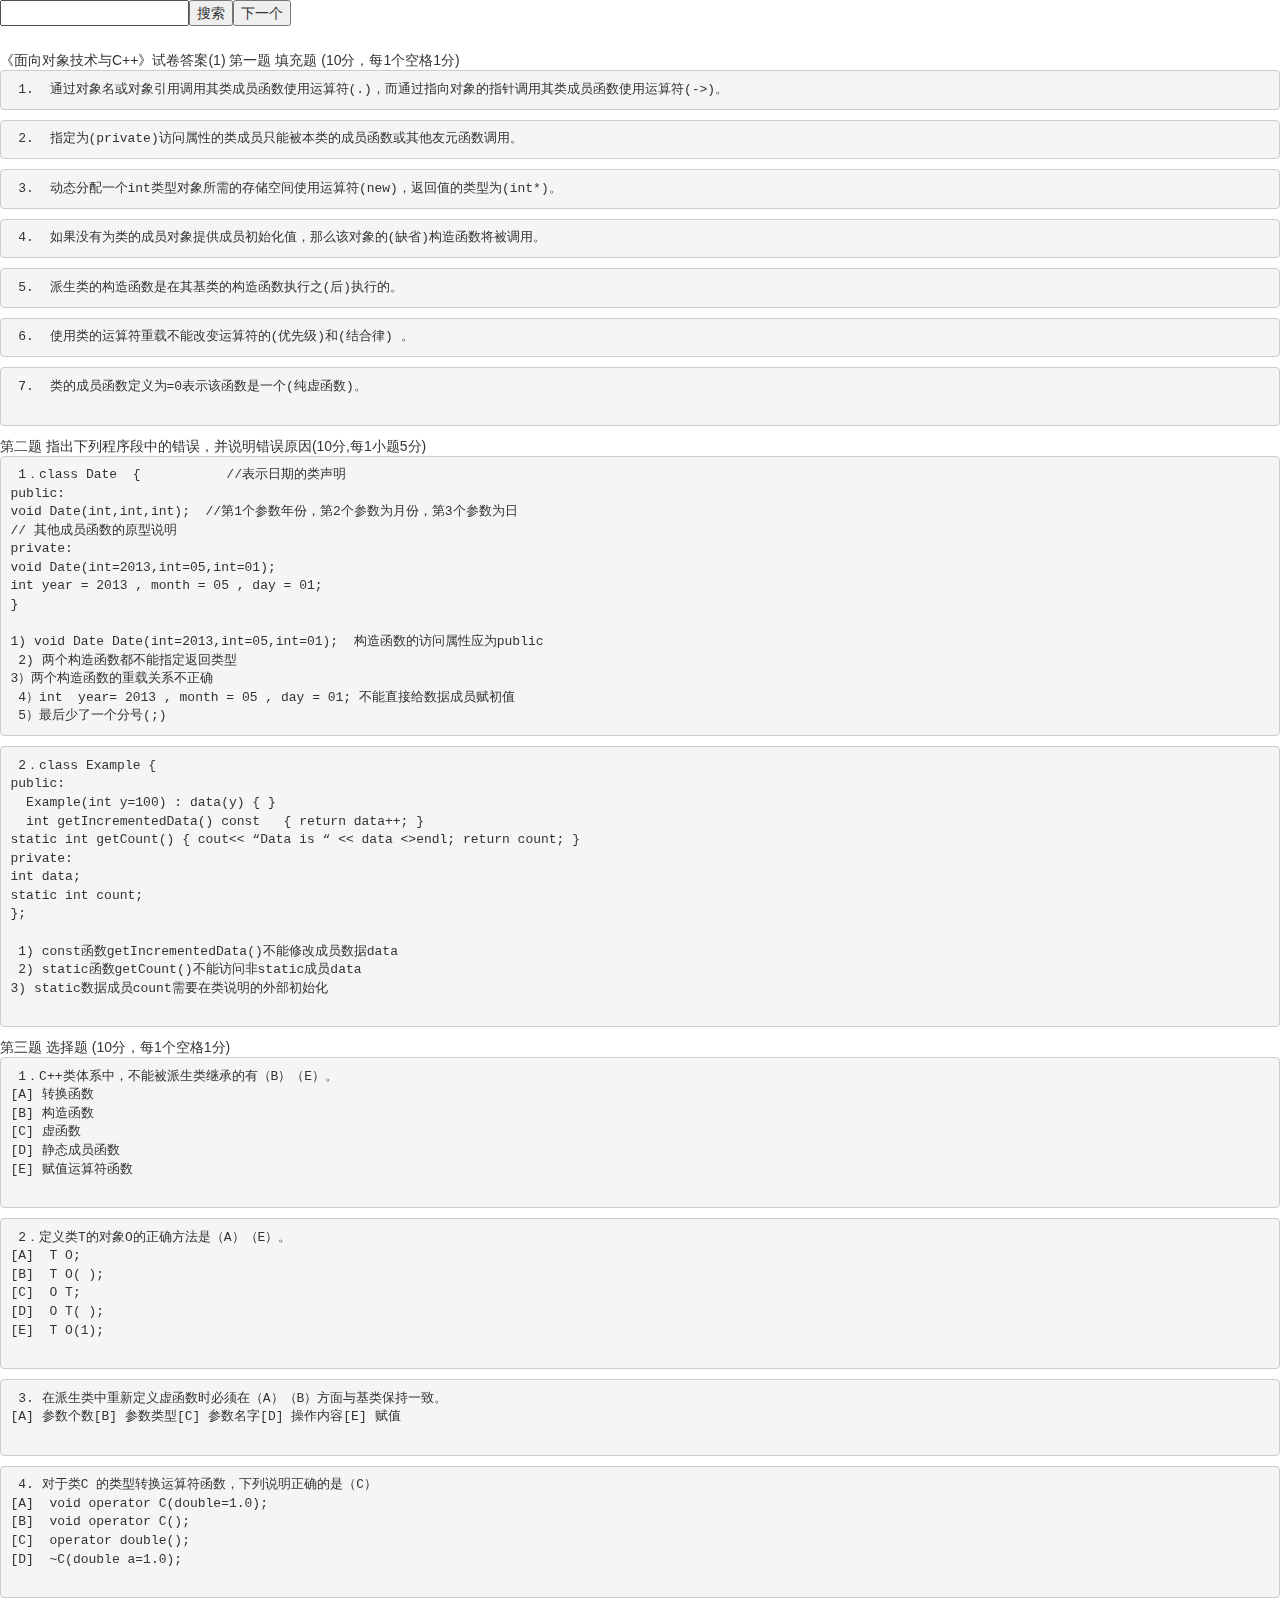
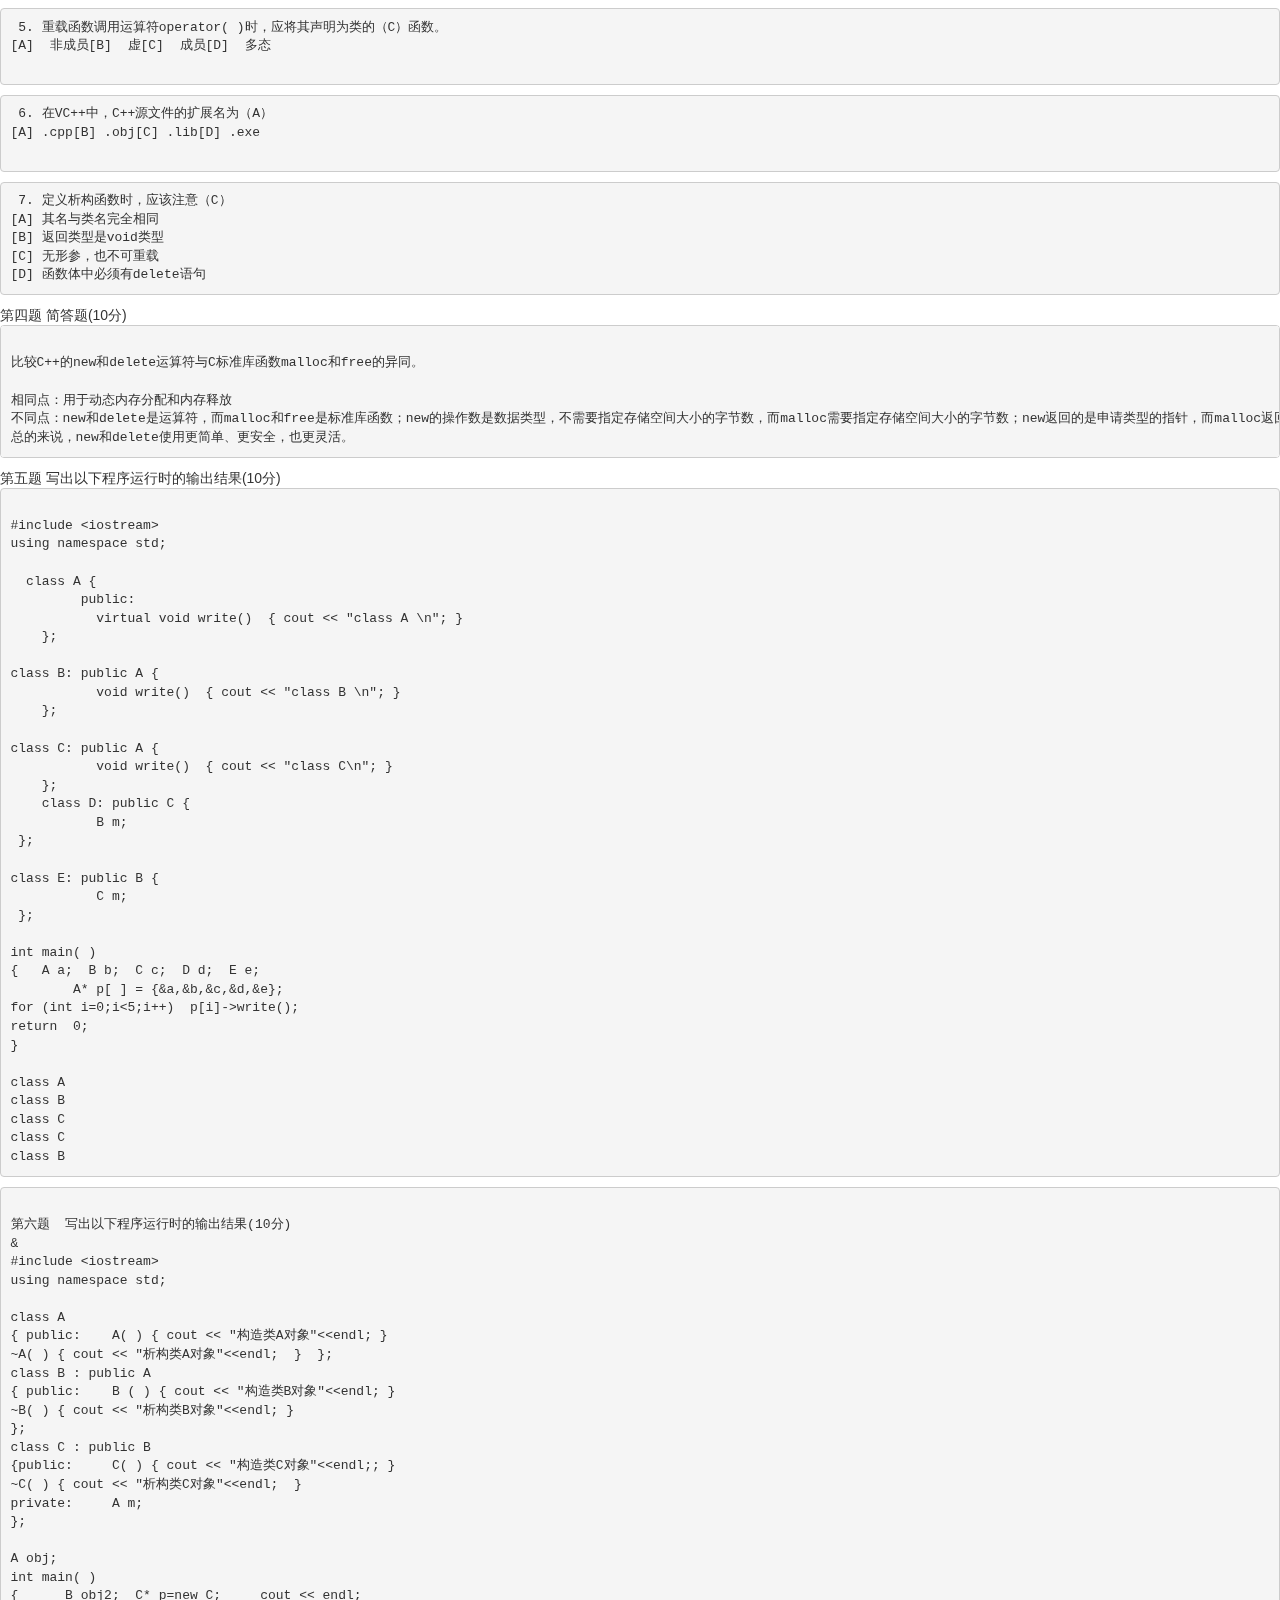
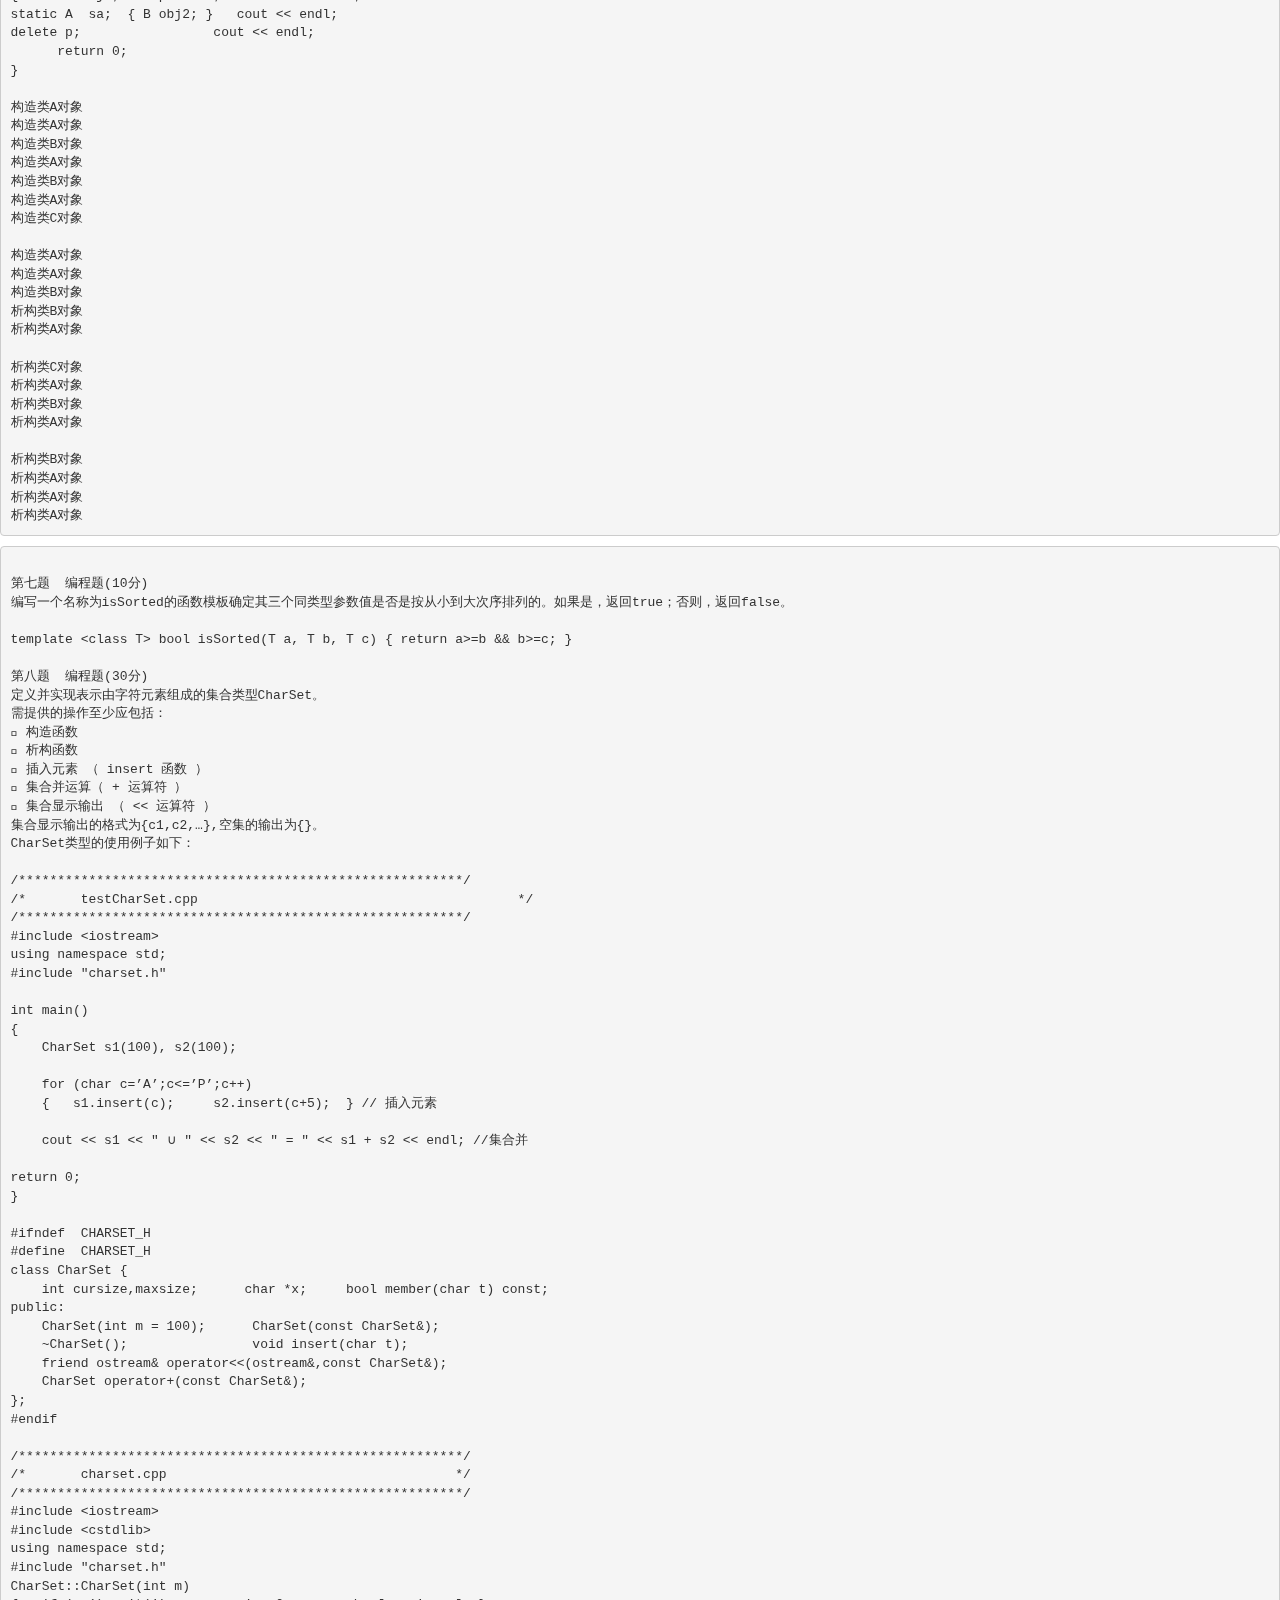
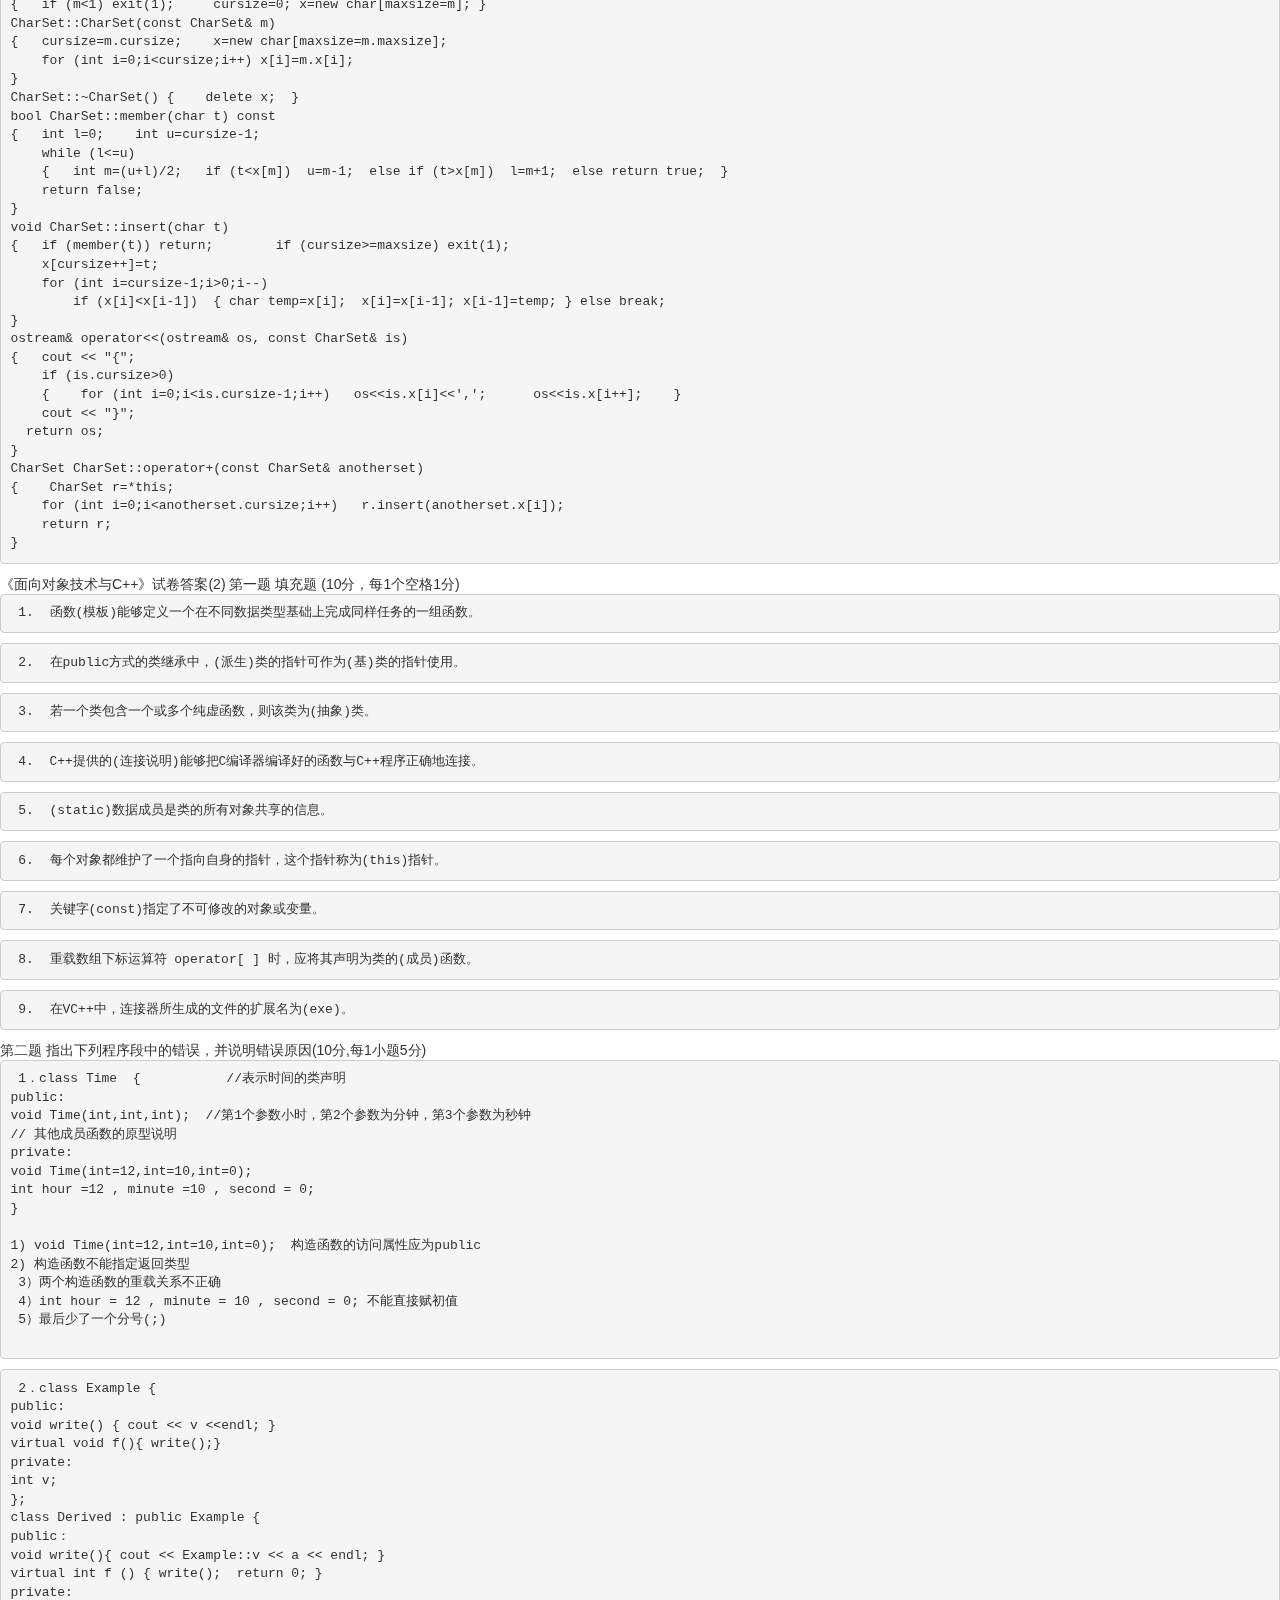
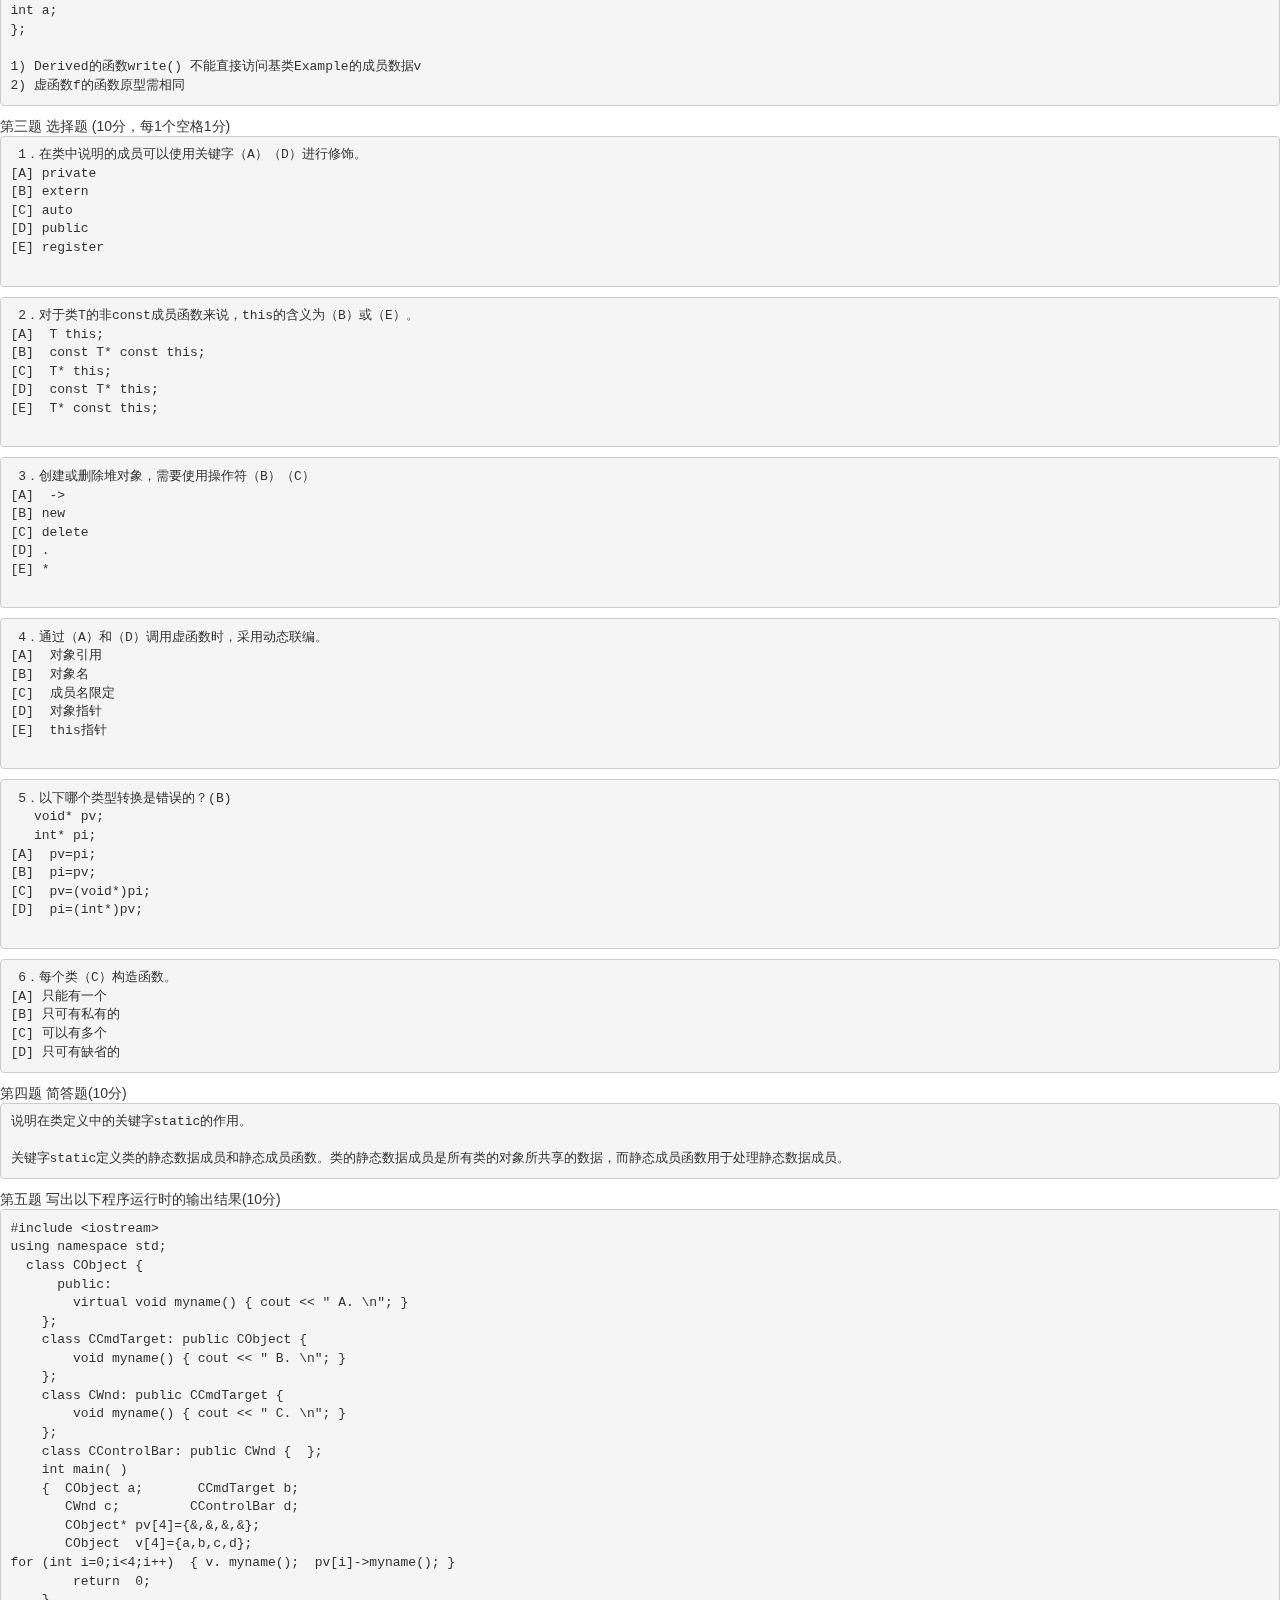
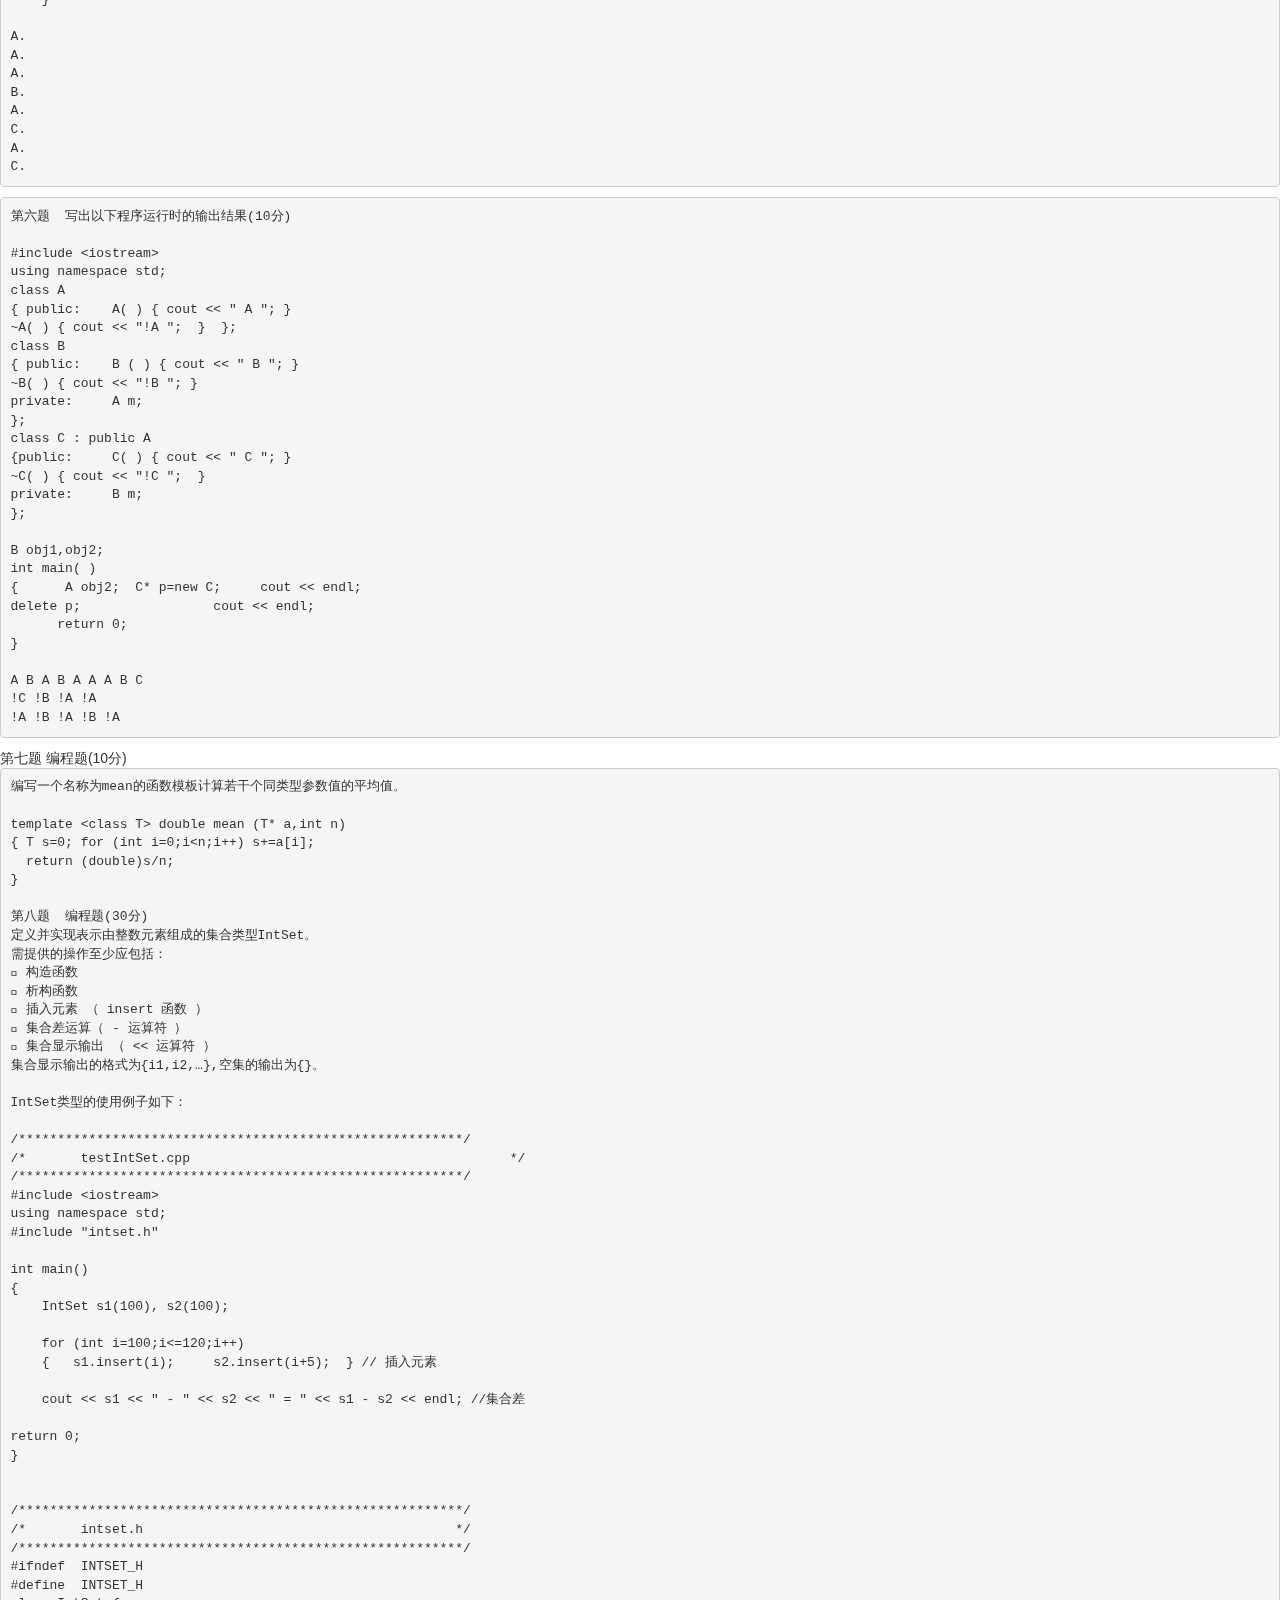
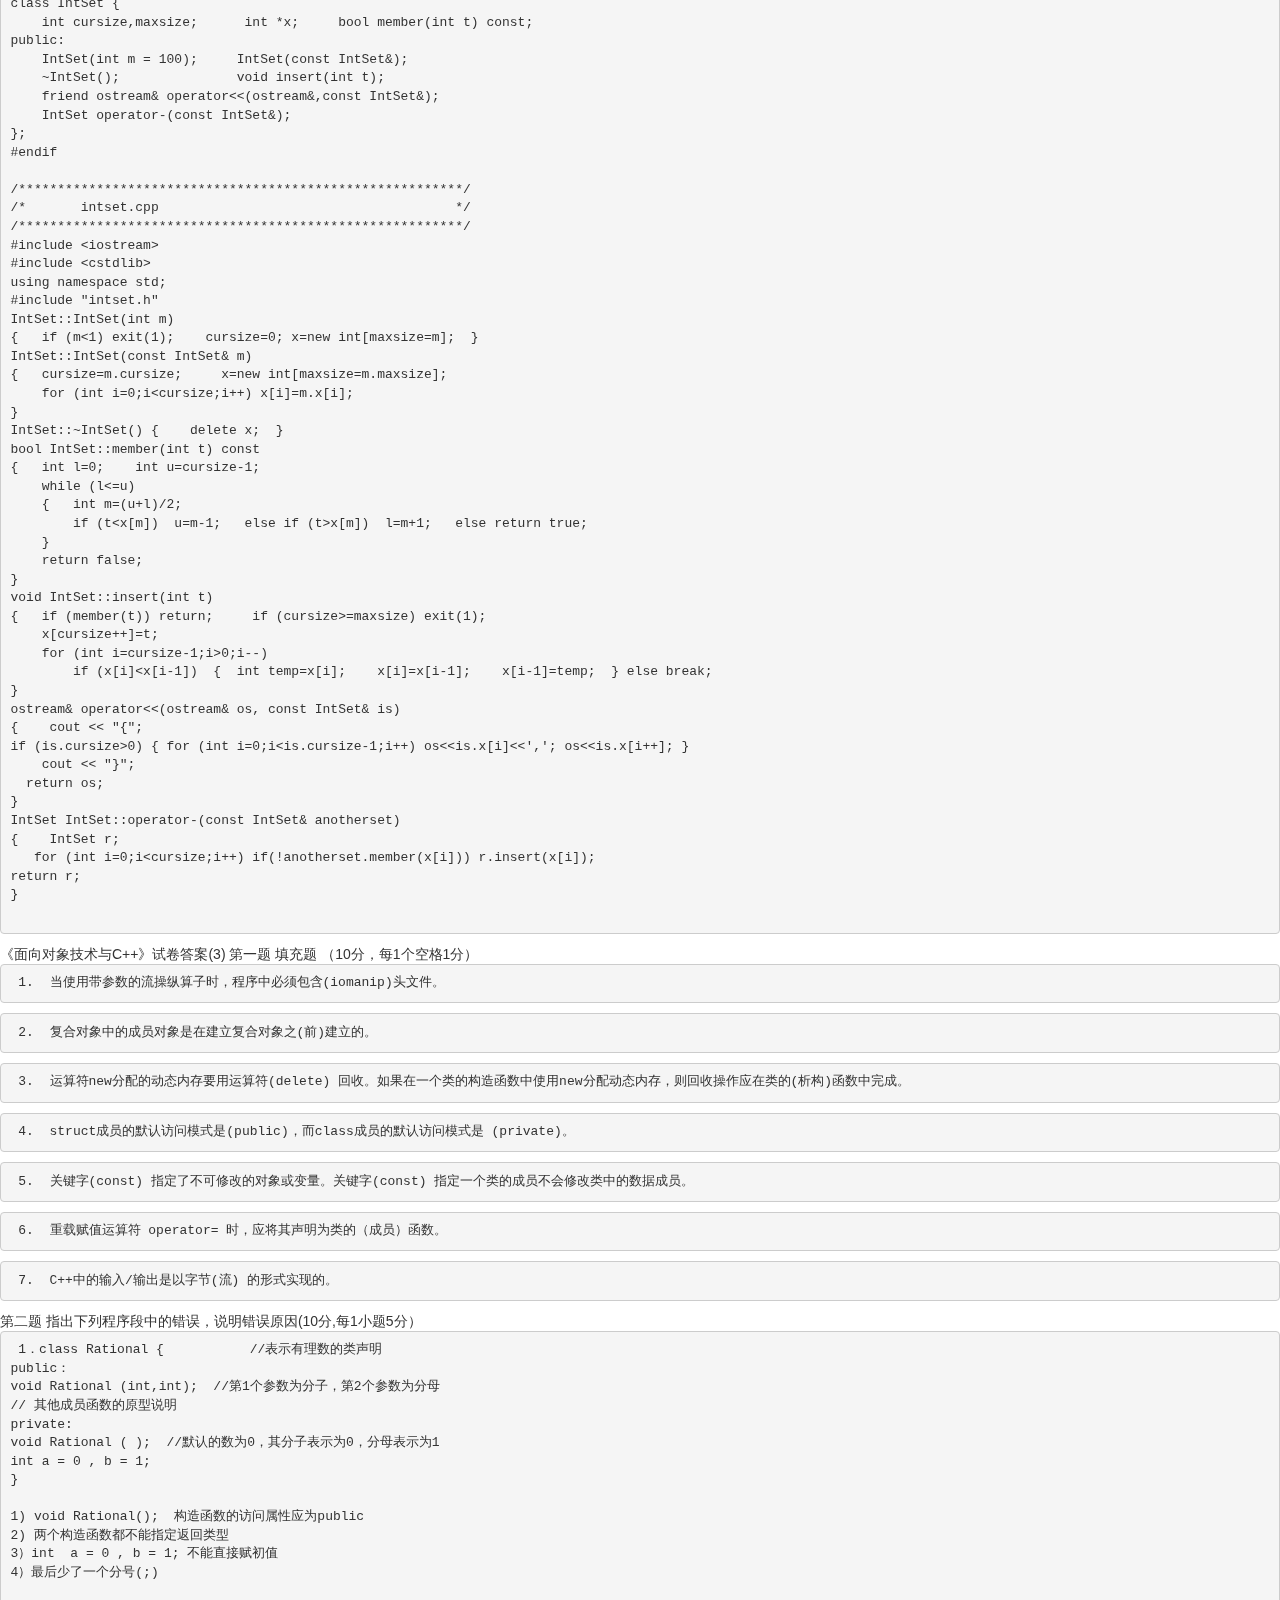
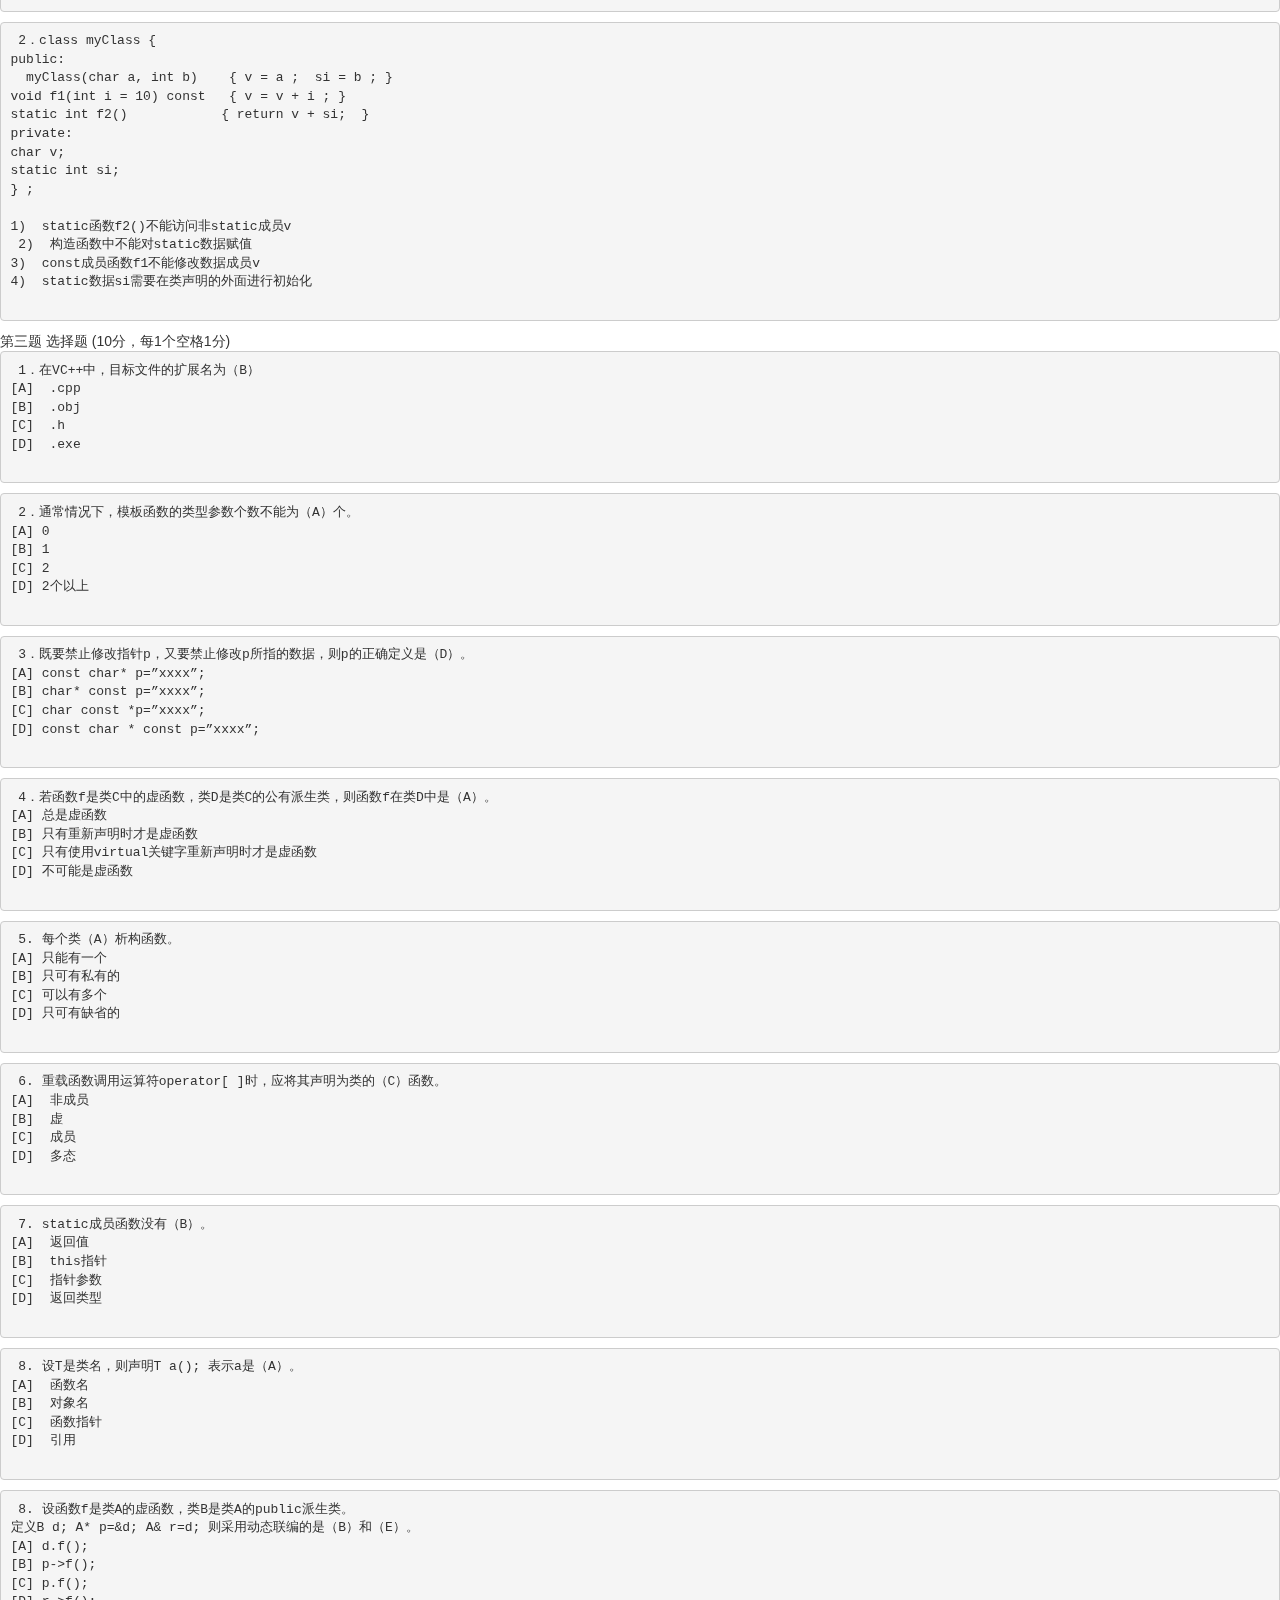
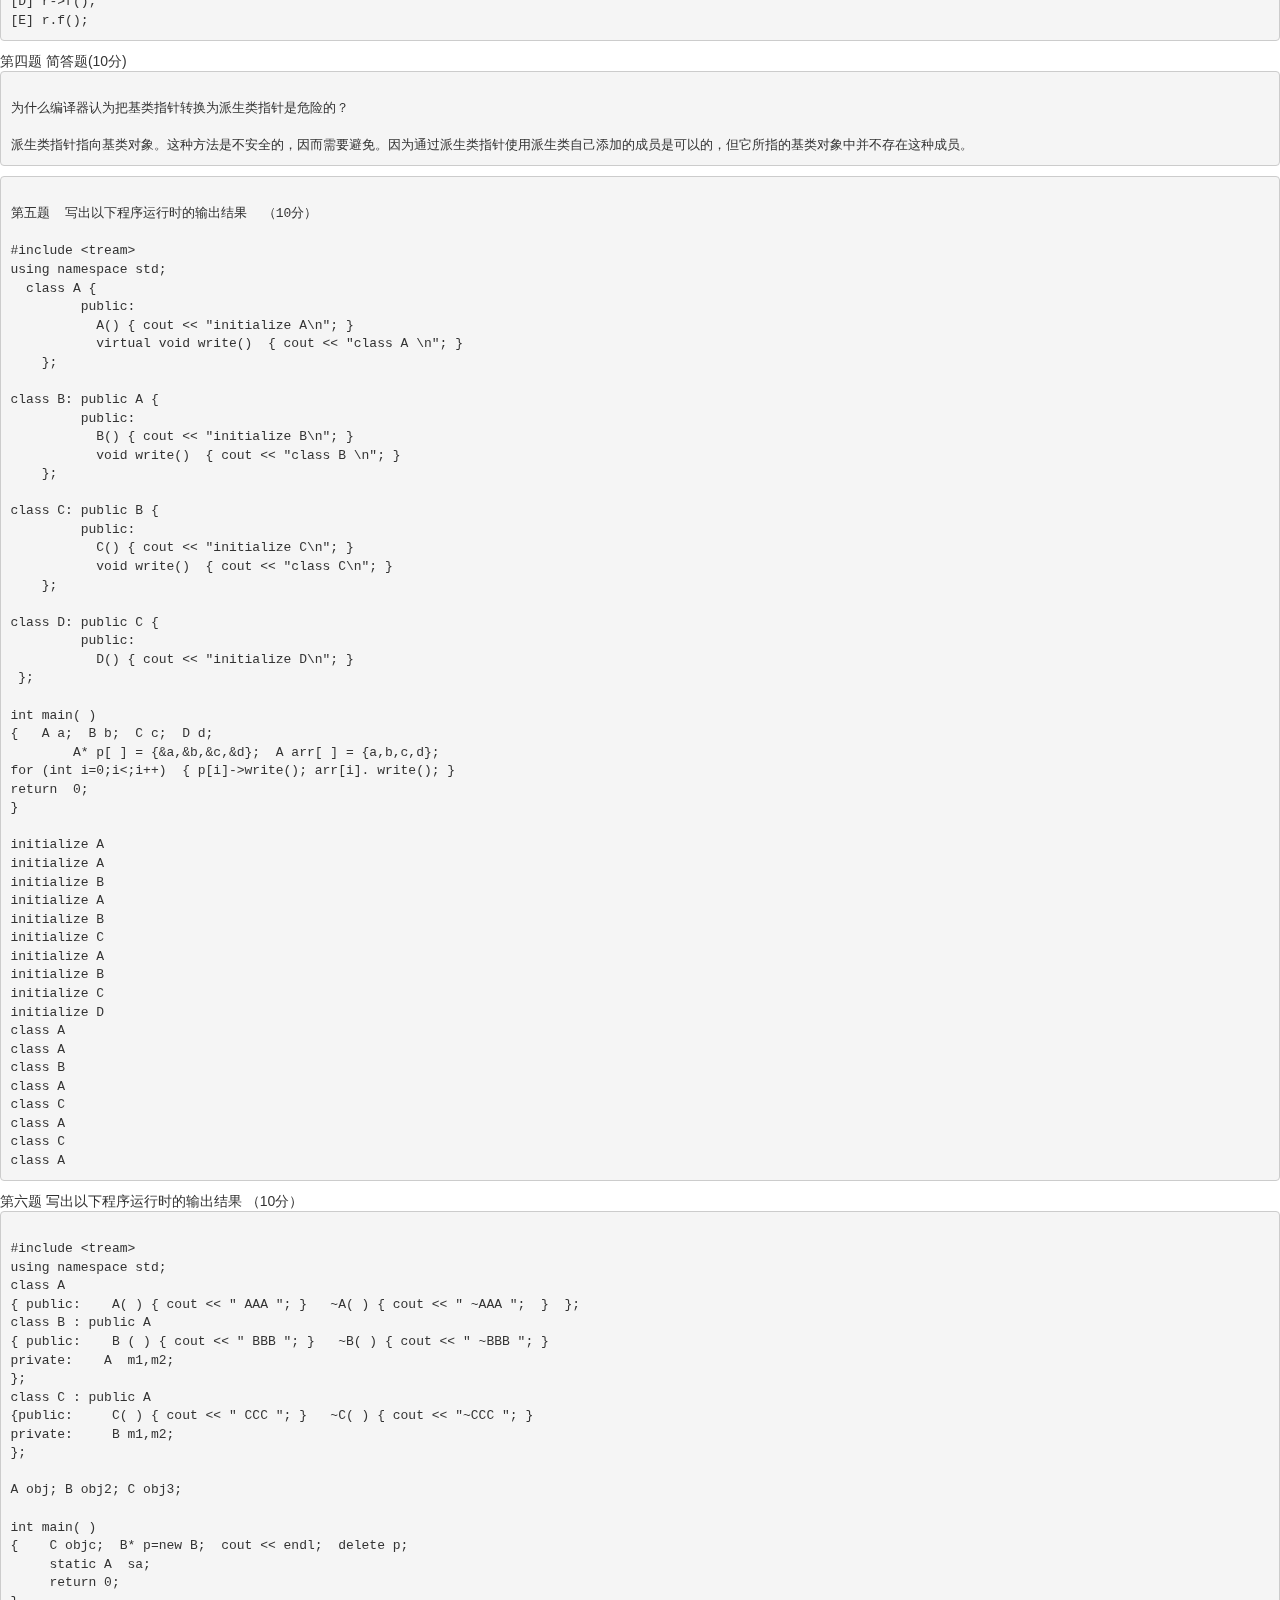
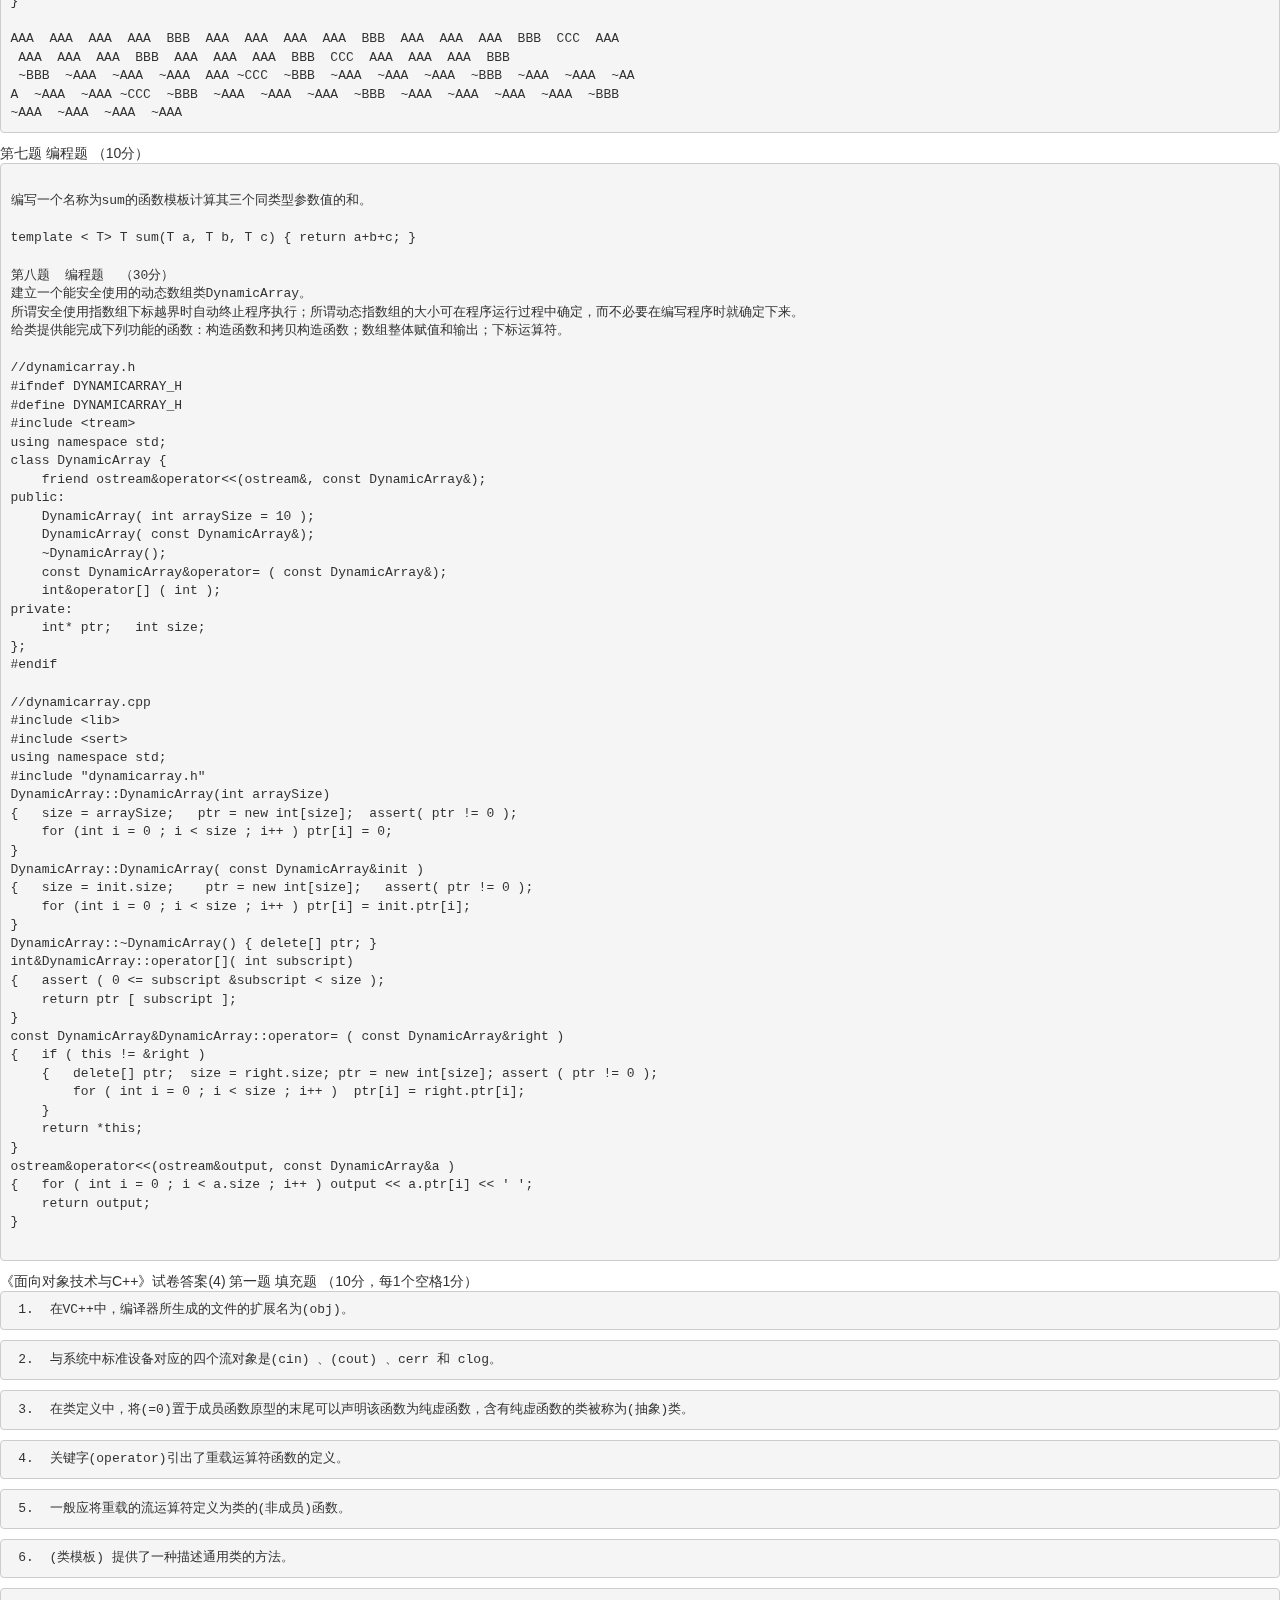
==== commit 0dabbe1a: "'c++'" ====
--- a/2017_chun/c++.html
+++ b/2017_chun/c++.html
@@ -1,6 +1,7 @@
 <!DOCTYPE html>
 <html>
   <head>
+  <meta http-equiv="Content-Type" content="text/html;charset=utf-8">
   　<meta name="viewport" content="width=device-width, initial-scale=1">
     <title>C++模拟试卷 </title>
     <script type="text/javascript" src="../static/js/jquery-3.1.0.js"></script>
@@ -47,9 +48,7 @@
 int year = 2013 , month = 05 , day = 01;   
 }
 
-</pre>
-
-<pre class="item"> 1) void Date Date(int=2013,int=05,int=01);  构造函数的访问属性应为public
+1) void Date Date(int=2013,int=05,int=01);  构造函数的访问属性应为public
  2) 两个构造函数都不能指定返回类型
 3）两个构造函数的重载关系不正确
  4）int  year= 2013 , month = 05 , day = 01; 不能直接给数据成员赋初值
@@ -66,9 +65,7 @@
 static int count;
 };
 
-</pre>
-
-<pre class="item"> 1) const函数getIncrementedData()不能修改成员数据data
+ 1) const函数getIncrementedData()不能修改成员数据data
  2) static函数getCount()不能访问非static成员data
 3) static数据成员count需要在类说明的外部初始化
 
